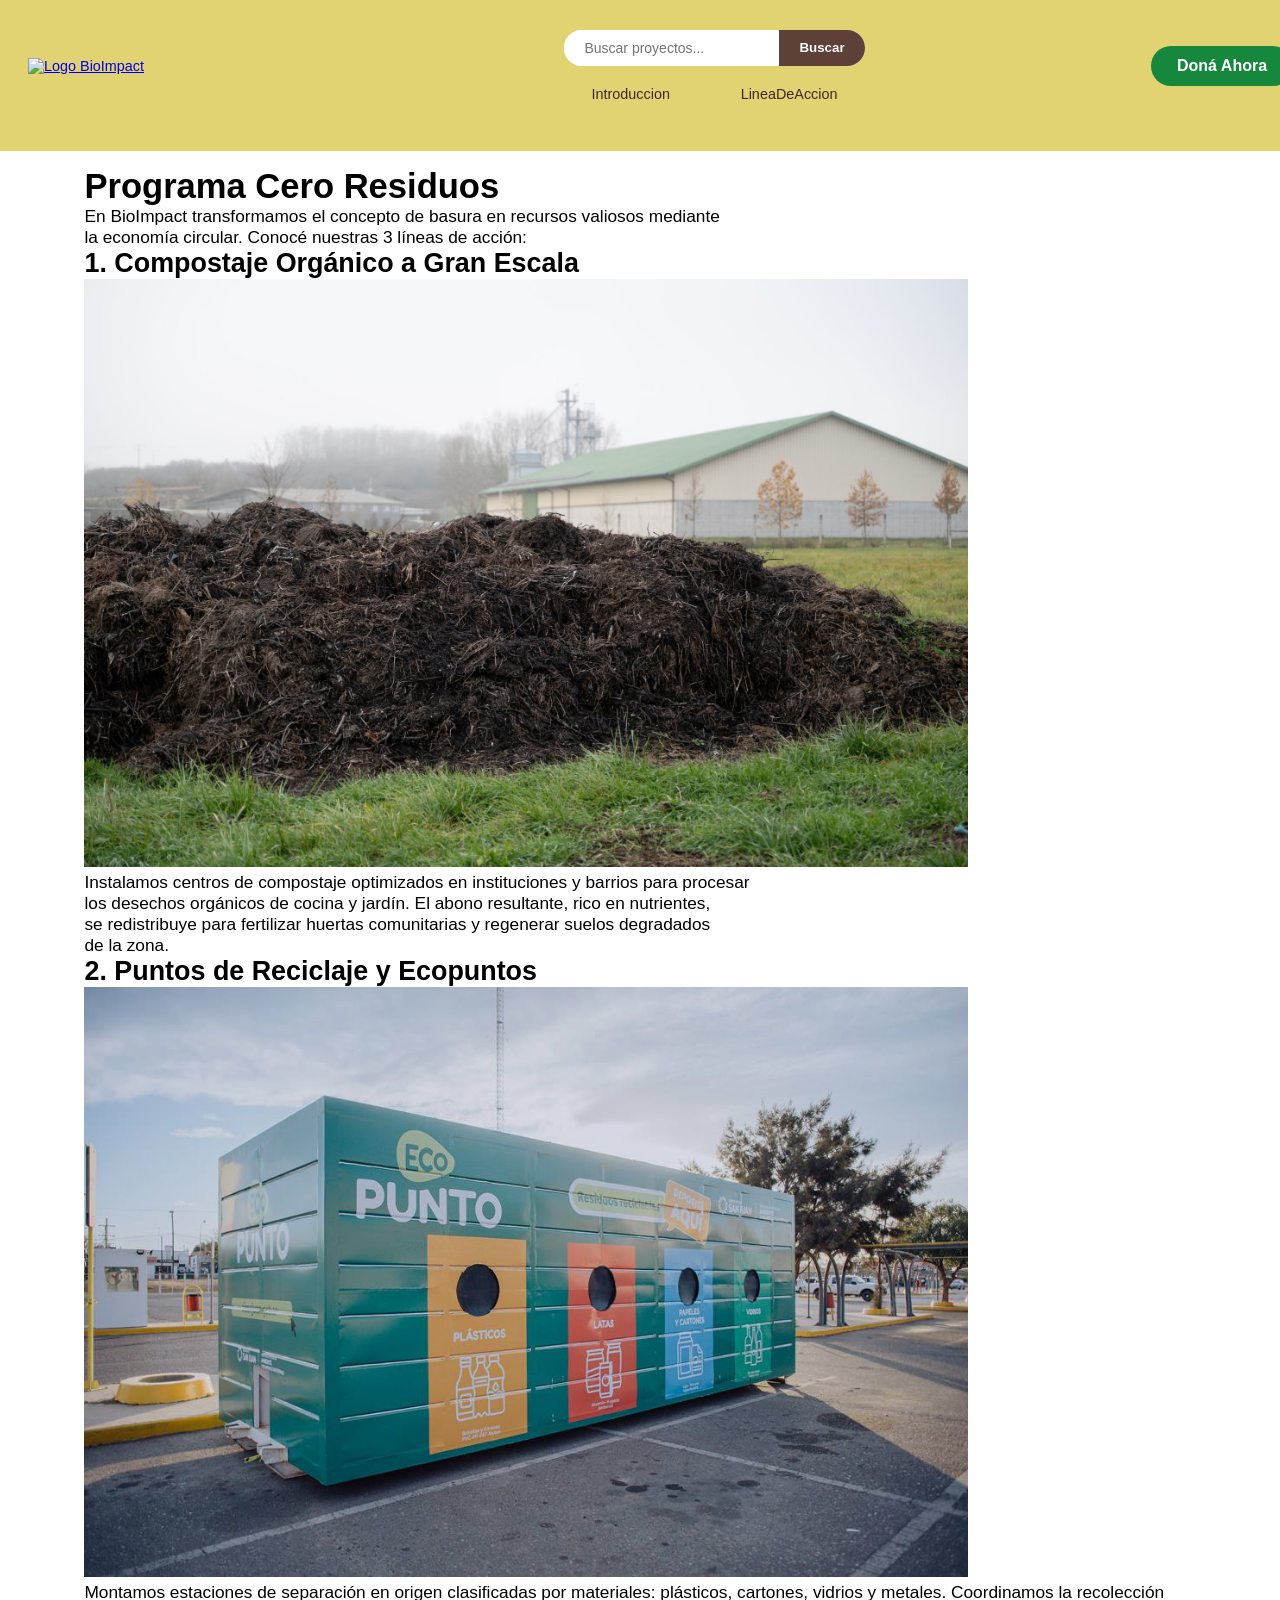
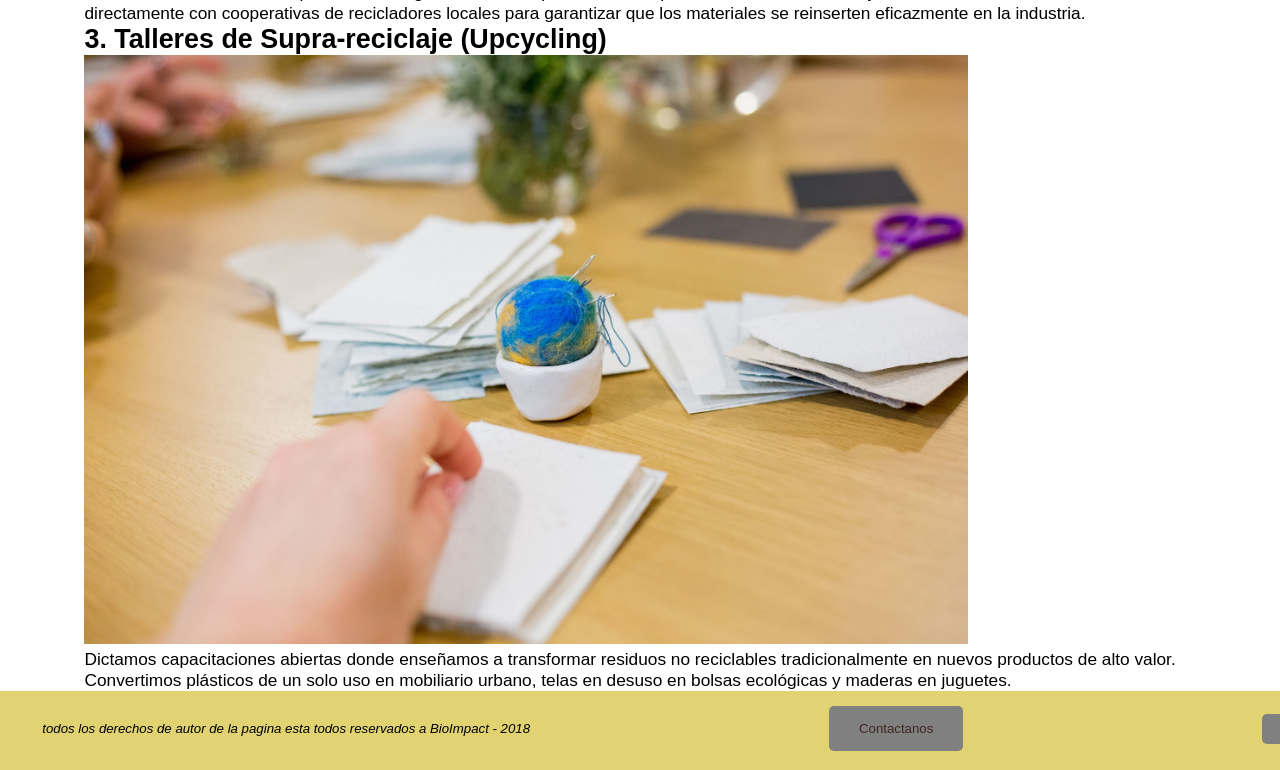
==== src/views/ceroReciduos.html @ 606893b8 "update voluntario.html and rename css files" ====
<!DOCTYPE html>
<html lang='es'>
<head>
    <meta charset='utf-8'>
    <meta name='viewport' content='width=device-width, initial-scale=1'>
    <title>BioImpact</title>
    <link rel='stylesheet' href='../../public/css/styles.css'>
    <script src="https://kit.fontawesome.com/adc9d4d85c.js" crossorigin="anonymous"></script>
</head>
<body>
    <header class="FilaDeItemsCentrados rectanguloHorizontal">

        <div class="container-logo">
           <a href="../views/index.html">
                <img class="logo" src="../../public/images/Logo.png" alt="Logo BioImpact">
            </a> 
        </div>
        
        
        <nav class="ColumnaReversaDeItemsCentrados" >
            <ul class="flex-ul">
                <li><a href="#introduccion" class="a-class" target="_self">Introduccion</a></li>
                <li><a href="#lineaDeAccion" class="a-class" target="_self">LineaDeAccion</a></li>
                
                
            </ul>
            <form class="search-container">
                <input type="text" placeholder="Buscar proyectos..." class="search-input">
                <button type="submit" class="search-btn">
                    Buscar
                </button>
            </form>
        </nav>

        <div class="header-right">
            <a href="" class="donation-button">Doná Ahora</a>
            <a href=""><i class="fa-solid fa-user fa-xl"></i></a>
        </div>
        

    </header>
    <main>
        
        <section id="introduccion">
            <h1>Programa Cero Residuos</h1>
            <p>En BioImpact transformamos el concepto 
                de basura en recursos valiosos mediante <br>
                la economía circular. Conocé nuestras 3 líneas de acción:</p>
        </section>

        <!-- Tres formas de implementación usando tablas limpias -->
        <section id="lineaDeAccion">
            
            <article class="tarjeta-escuela">
                 <h2>1. Compostaje Orgánico a Gran Escala</h2>
                 
                     
                <figure>
                    <img class="figureimg" src="../../public/images/Compostaje.jpg" alt="Compostera comunitaria grande">
                </figure>
                         
                <p>Instalamos centros de compostaje optimizados 
                    en instituciones y barrios para procesar <br>
                    los desechos orgánicos de cocina y jardín. 
                    El abono resultante, rico en nutrientes, <br>
                    se redistribuye para fertilizar huertas 
                    comunitarias y regenerar suelos degradados <br>
                    de la zona.</p>
                         
                     
                 
            </article>
            
                

              
            <article class="tarjeta-escuela">
                <h2>2. Puntos de Reciclaje y Ecopuntos</h2>
                
                    
                <figure>
                    <img class="figureimg" src="../../public/images/Ecopuntos.jpg" alt="Estación de reciclaje clasificada">
                </figure>
            
                <p>Montamos estaciones de separación en origen 
                    clasificadas por materiales: plásticos, 
                    cartones, vidrios y metales. Coordinamos 
                    la recolección directamente con 
                    cooperativas de recicladores locales para 
                    garantizar que los materiales se reinserten 
                    eficazmente en la industria.</p>
                        
                    
                
            </article>

            
            <article class="tarjeta-escuela">
                <h2>3. Talleres de Supra-reciclaje (Upcycling)</h2>
                
                    
                <figure>
                    <img class="figureimg" src="../../public/images/Upcycling.jpg" alt="Objetos creados a partir de materiales reciclados">
                </figure>
            
                <p>Dictamos capacitaciones abiertas donde enseñamos 
                    a transformar residuos no reciclables 
                    tradicionalmente en nuevos productos de alto 
                    valor. Convertimos plásticos de un solo uso en 
                    mobiliario urbano, telas en desuso en bolsas 
                    ecológicas y maderas en juguetes.</p>
                        
                    
                
            </article>
        </section>
    </main>

    <footer class="rectanguloHorizontal FilaDeItemsCentrados">
       
       <p><i> todos los derechos de autor de la
        pagina esta todos reservados a BioImpact - 2018 </i> </p>
       <div class="box-grey">
           <a href="./contacto.html" class="a-class">Contactanos</a>
       </div>
       <div class="box-grey">
           <a href=""><i class="fa-brands fa-instagram fa-lg" style="color: white;"></i></a>
           <a href=""><i class="fa-brands fa-youtube fa-lg" style="color: white;"></i></a>
           <a href=""><i class="fa-brands fa-x-twitter fa-lg" style="color: white;"></i></a>
           <a href=""><i class="fa-brands fa-facebook fa-lg" style="color: white;"></i></a>
       </div> 

        
      
   </footer>
</body>

</body>
</html>
---- public/css/styles.css ----
:root{
    --colorPrimario: #15883e;
    --colorSecundario: #5d4037;
    --colorTerciario: #E2D372;

    --colorHoverPrimario:#1f5321;
    --colorHoverSecundario: #3e2723;
}

*{
    font-family: 'Monsterrat', sans-serif;
    margin: 0;
    padding: 0;
}

html{font-size: 3vw;}
body{font-size: 0.15rem;}
header{
    position: relative;
    bottom: 0.41rem; right: 0.37rem;
    font-size: 2.5em;
}

main{font-size: 3em;
    margin: 0rem 2.2rem 0rem 2.2rem; 
}

footer{font-size: 2.3em;}

.cartaGrande{
    display: flex;
    flex-direction: column;
    align-items: center;
    width: 16rem;
    box-sizing: border-box;
    padding: 2.8rem ;
    margin: 2rem;
    
    border-radius: 0.4rem;
    background-color: var(--colorTerciario);
}

.centrar{ position: relative;left: 4rem;}

.container-logo{width: 250px;}


img.figureimg{width: 23rem;height: auto;}

.rectanguloHorizontal{
    width: 100vw; padding: 0.4rem 1.1rem 0.5rem 1.1rem;
    background-color: var(--colorTerciario); 
}

.FilaDeItemsCentrados{
    display: flex;
    justify-content: space-between; 
    align-items: center; 
    flex-direction: row;
}

main >form.centrar.cartaGrande>input, 
main>form.centrar.cartaGrande>label,
main>form.centrar.cartaGrande>select{
        max-height: 75%;
        width: 8rem;
        height: 1rem;
        margin: 0.1rem;
        padding: 0.1rem 0.1rem 0.1rem 0.1rem;
        border-radius: 0.35rem;
        font-size: 0.57rem;
        color: #000;
}

header>div.container-logo>a>img {
    width: 12em;
    margin-right: 0.3em; 
}

.ColumnaReversaDeItemsCentrados{
    display: flex;
    flex-direction: column-reverse;
    padding: 30px;
    align-items: center
}

.header-right {
    display: flex;
    align-items: center;
    gap: 15px;
}

.flex-ul {
    display: flex;
    list-style: none; 
    margin: 0;
    padding: 0;
    gap: 40px
}

li {
    margin: 0rem 0.4rem 0rem 0.4rem; 

}

.a-class {
    text-decoration: none;
    color: var(--colorHoverSecundario); 
    white-space: nowrap; 
}


.search-container {
    display: flex;
    max-width: 400px; 
    border-radius: 25px; 
    overflow: hidden; 
    background-color: white;
    margin-bottom: 20px;
}

.search-input {
    border: none;
    padding: 10px 20px;
    flex-grow: 1; 
    outline: none; 
    font-size: 14px;
}

.search-btn {
    background-color: var(--colorSecundario); 
    color: white;
    border: none;
    padding: 10px 20px;
    cursor: pointer;
    transition: background 0.3s ease;
    font-weight: bold;
}

.search-btn:hover {
    background-color: var(--colorHoverSecundario); 
}

.donation-button{
    
    display: inline-block;
    font-size: 16px;
    border-radius: 500px;
    border: 1px solid transparent;
    min-width: 100px;
    text-align: center;
    padding: 16px 14px 18px;
    color: #fff;
    background-color: var(--colorPrimario);
    text-decoration: none;   
    transition: background 0.3s ease;    
    font-weight: bold;     
    padding: 10px 20px;  
    white-space: nowrap; 
}

.donation-button:hover {
    background-color: var(--colorHoverPrimario);
}

header>div.header-right>a>i{
    color: var(--colorPrimario);
    transition: color 0.3s ease;
}

header>div.header-right>a>i:hover {
    color: var(--colorHoverPrimario);
}

.box-grey{
    border-radius: 5px;
    padding: 15px 30px;
    background-color: grey;
}

h1{
    font-size: 0.9rem;
}
h2, h3, h4{
    font-size: 0.7rem;
}
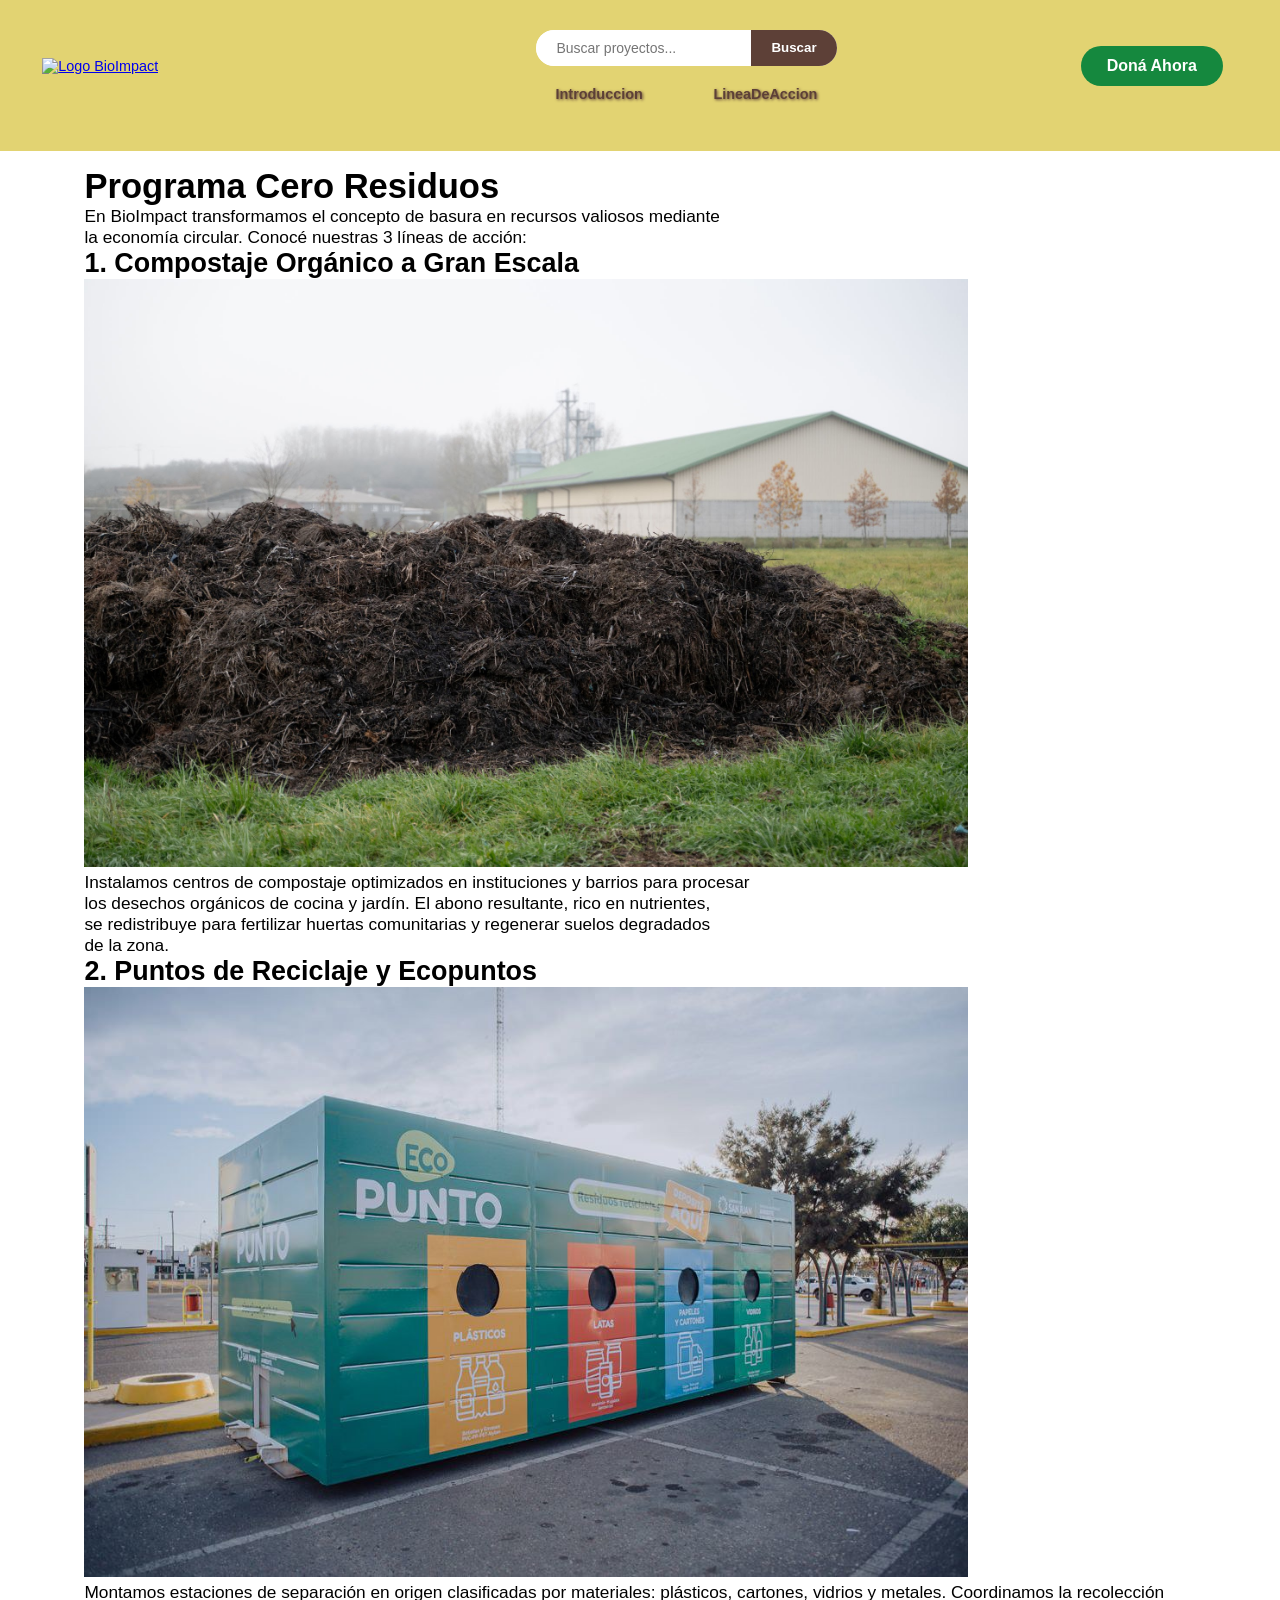
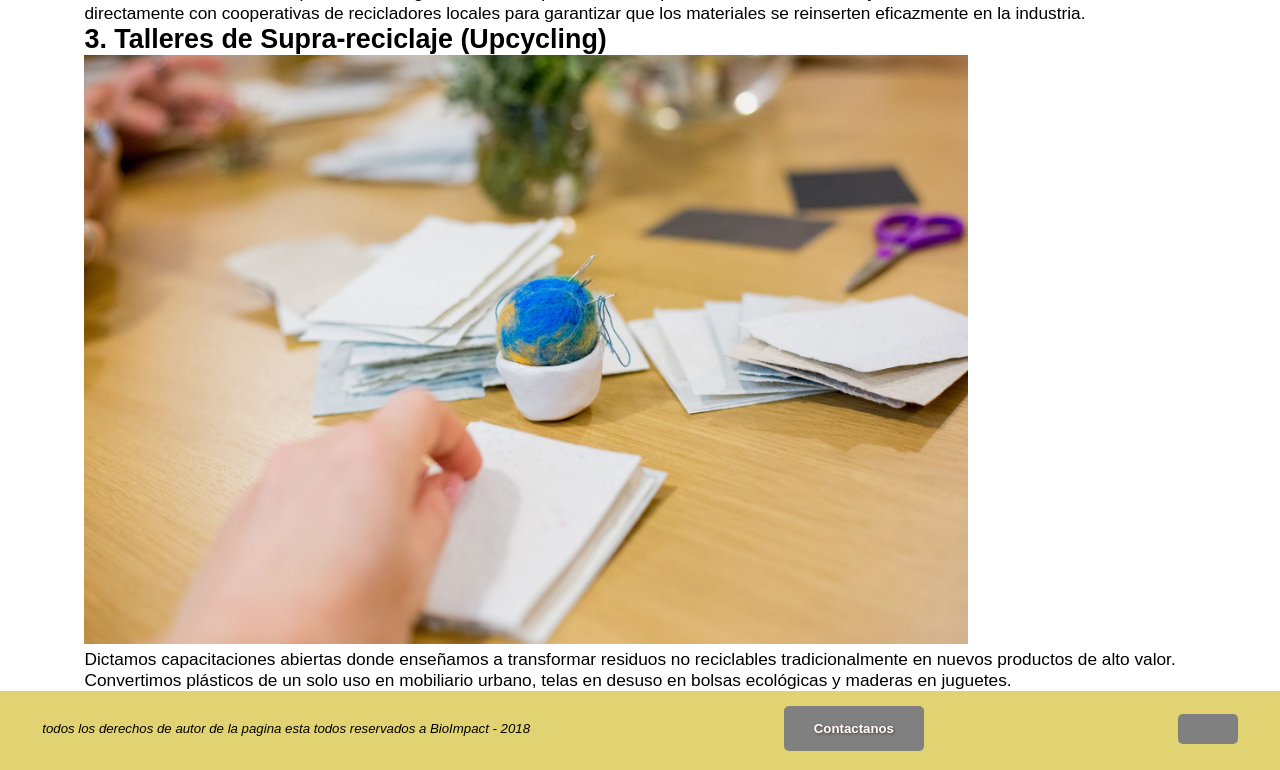
==== commit f5de67b3: "Add styles forms" ====
--- a/src/views/ceroReciduos.html
+++ b/src/views/ceroReciduos.html
@@ -33,8 +33,8 @@
         </nav>
 
         <div class="header-right">
-            <a href="" class="donation-button">Doná Ahora</a>
-            <a href=""><i class="fa-solid fa-user fa-xl"></i></a>
+            <a href="./donaciones.html" class="donation-button">Doná Ahora</a>
+            <a href="./login.html"><i class="fa-solid fa-user fa-xl"></i></a>
         </div>
         
 
--- a/public/css/styles.css
+++ b/public/css/styles.css
@@ -17,7 +17,7 @@
 body{font-size: 0.15rem;}
 header{
     position: relative;
-    bottom: 0.41rem; right: 0.37rem;
+    bottom: 0.41rem; 
     font-size: 2.5em;
 }
 
@@ -27,28 +27,37 @@
 
 footer{font-size: 2.3em;}
 
-.cartaGrande{
-    display: flex;
-    flex-direction: column;
-    align-items: center;
-    width: 16rem;
+footer .a-class{
+    color: #fff;
+}
+
+.a-class {
+    text-decoration: none;
+    color: var(--colorSecundario); 
+    font-weight: bold;
+    text-shadow: 1px 1px 3px var(--colorSecundario);
+    display: inline-block;
+    transition: transform 0.3s ease;
+}
+
+.a-class:hover{
+    transform: scale(1.1);
+    font-weight: bold;
+}
+
+footer a{
+    color: #fff;
+}
+
+.container-logo{width: 250px;}
+
+
+img.figureimg{width: 23rem;height: auto;}
+
+.rectanguloHorizontal{
+    width: 100%;
     box-sizing: border-box;
-    padding: 2.8rem ;
-    margin: 2rem;
-    
-    border-radius: 0.4rem;
-    background-color: var(--colorTerciario);
-}
-
-.centrar{ position: relative;left: 4rem;}
-
-.container-logo{width: 250px;}
-
-
-img.figureimg{width: 23rem;height: auto;}
-
-.rectanguloHorizontal{
-    width: 100vw; padding: 0.4rem 1.1rem 0.5rem 1.1rem;
+    padding: 0.4rem 1.1rem 0.5rem 1.1rem;
     background-color: var(--colorTerciario); 
 }
 
@@ -57,19 +66,6 @@
     justify-content: space-between; 
     align-items: center; 
     flex-direction: row;
-}
-
-main >form.centrar.cartaGrande>input, 
-main>form.centrar.cartaGrande>label,
-main>form.centrar.cartaGrande>select{
-        max-height: 75%;
-        width: 8rem;
-        height: 1rem;
-        margin: 0.1rem;
-        padding: 0.1rem 0.1rem 0.1rem 0.1rem;
-        border-radius: 0.35rem;
-        font-size: 0.57rem;
-        color: #000;
 }
 
 header>div.container-logo>a>img {
@@ -100,13 +96,6 @@
 
 li {
     margin: 0rem 0.4rem 0rem 0.4rem; 
-
-}
-
-.a-class {
-    text-decoration: none;
-    color: var(--colorHoverSecundario); 
-    white-space: nowrap; 
 }
 
 
@@ -183,4 +172,76 @@
 }
 h2, h3, h4{
     font-size: 0.7rem;
-}+}
+
+.contenedor-section{
+    max-width: 1200px;
+    width: 90%;
+    margin: 0 auto;
+    padding: 2rem;
+}
+
+.articulo{
+    background: --var(--colorTerciario);
+    padding: 2rem;
+    border-radius: 12px;
+    margin-bottom: 2rem;
+    box-shadow: 0 2px 8px rgba(0,0,0,.1);
+}
+
+.form{
+    width: 500px;
+    margin: 15px auto;
+    padding: 30px;
+    border: 1px solid #999;
+    border-radius: 15px;
+
+    display: flex;
+    flex-direction: column;
+    gap: 15px;
+    background-color: var(--colorTerciario);
+
+}
+
+.fila{
+    display: flex;
+    gap: 15px;
+}
+
+.campo{
+    flex: 1;
+    display: flex;
+    flex-direction: column;
+}
+
+.campo-completo{
+    display: flex;
+    flex-direction: column;
+}
+
+.montos{
+    display: flex;
+    justify-content: space-between;
+}
+
+input,
+select{
+    padding: 8px;
+    width: 100%;
+    box-sizing: border-box;
+    border-radius: 50px;
+    border: 1px solid transparent;
+}
+
+input[type="submit"]{
+    width: 150px;
+    margin: 20px auto 0;
+}
+
+.h1-forms{
+    text-align: center;
+    margin-bottom: 20px;
+    border-radius: 50px;
+    background-color: var(--colorPrimario);
+    color: #fff;
+}
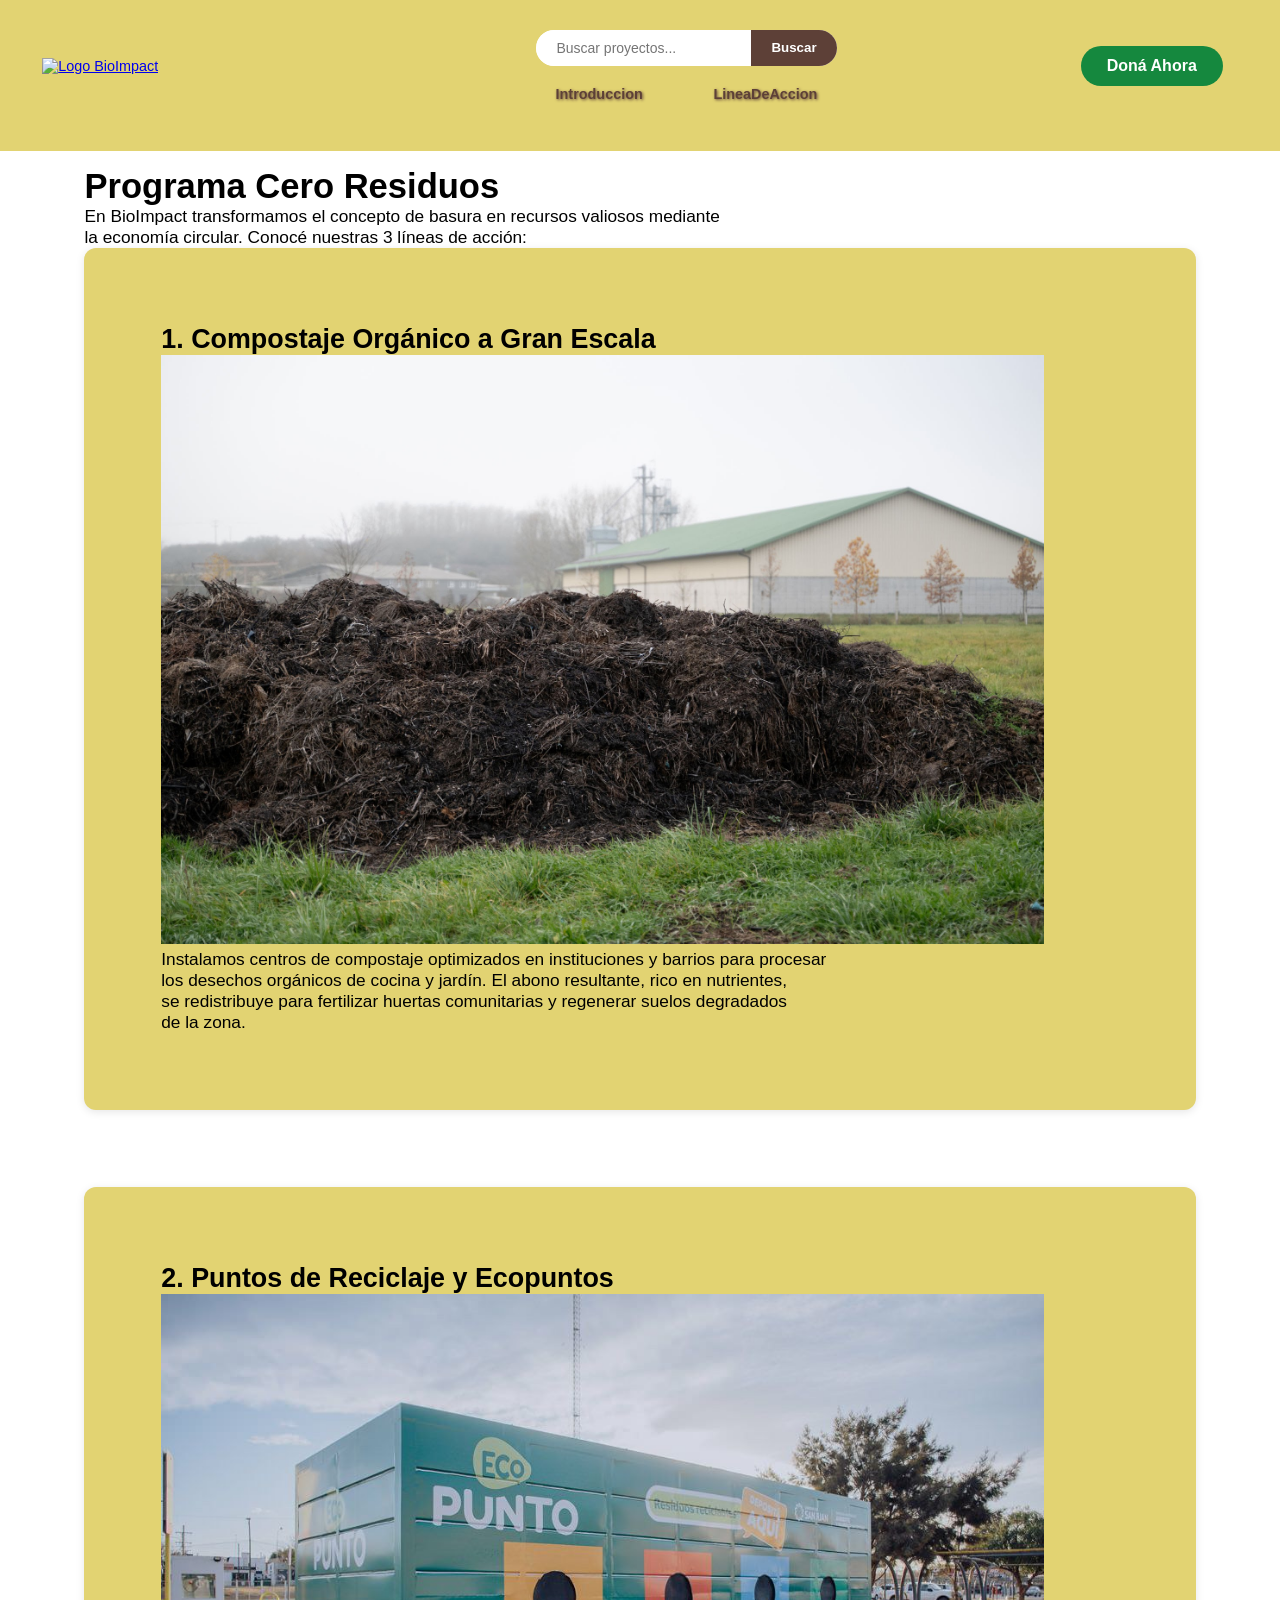
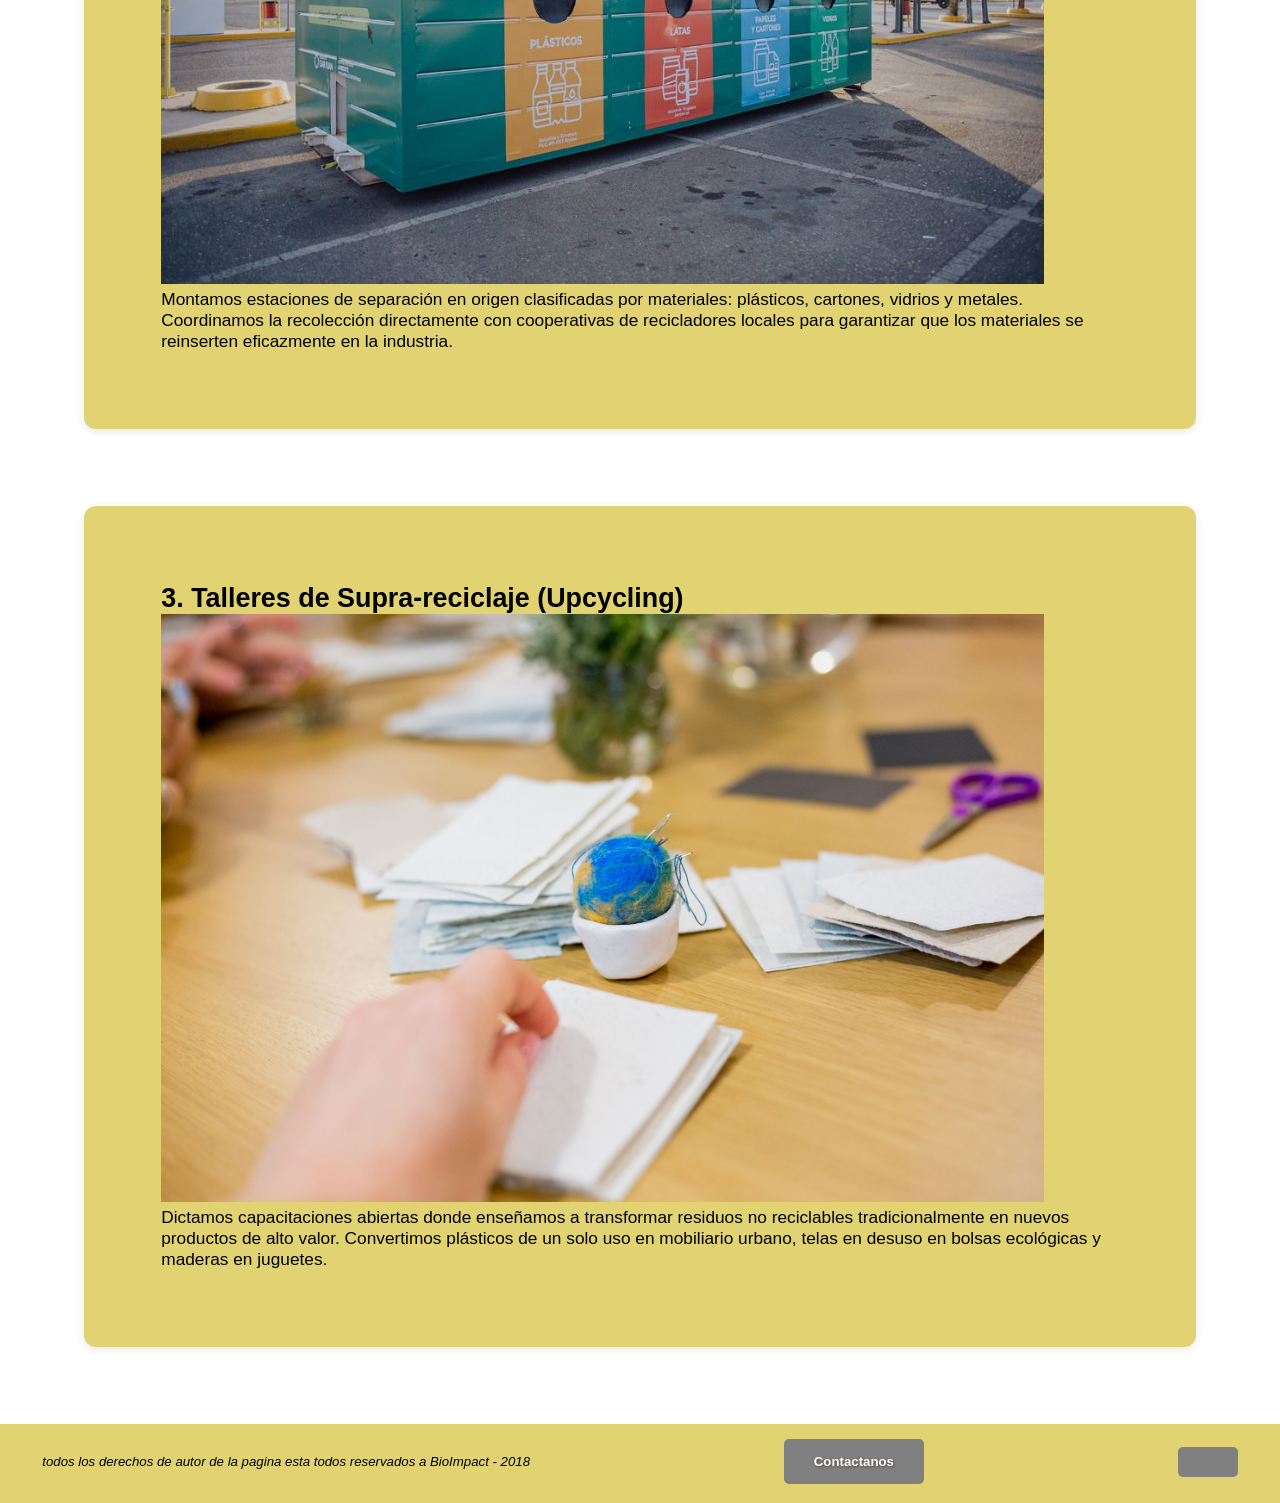
==== commit 4c405e4c: "feat (ecoEscuelas.html, ceroReciduos.html, plantAr.html, guardianesDelAgua.html, nosotros.html, cont" ====
--- a/src/views/ceroReciduos.html
+++ b/src/views/ceroReciduos.html
@@ -41,7 +41,7 @@
     </header>
     <main>
         
-        <section id="introduccion">
+        <section id="introduccion" >
             <h1>Programa Cero Residuos</h1>
             <p>En BioImpact transformamos el concepto 
                 de basura en recursos valiosos mediante <br>
@@ -51,7 +51,7 @@
         <!-- Tres formas de implementación usando tablas limpias -->
         <section id="lineaDeAccion">
             
-            <article class="tarjeta-escuela">
+            <article class="articulo">
                  <h2>1. Compostaje Orgánico a Gran Escala</h2>
                  
                      
@@ -74,7 +74,7 @@
                 
 
               
-            <article class="tarjeta-escuela">
+            <article class="articulo">
                 <h2>2. Puntos de Reciclaje y Ecopuntos</h2>
                 
                     
@@ -95,7 +95,7 @@
             </article>
 
             
-            <article class="tarjeta-escuela">
+            <article class="articulo">
                 <h2>3. Talleres de Supra-reciclaje (Upcycling)</h2>
                 
                     
--- a/public/css/styles.css
+++ b/public/css/styles.css
@@ -182,7 +182,7 @@
 }
 
 .articulo{
-    background: --var(--colorTerciario);
+    background: var(--colorTerciario);
     padding: 2rem;
     border-radius: 12px;
     margin-bottom: 2rem;
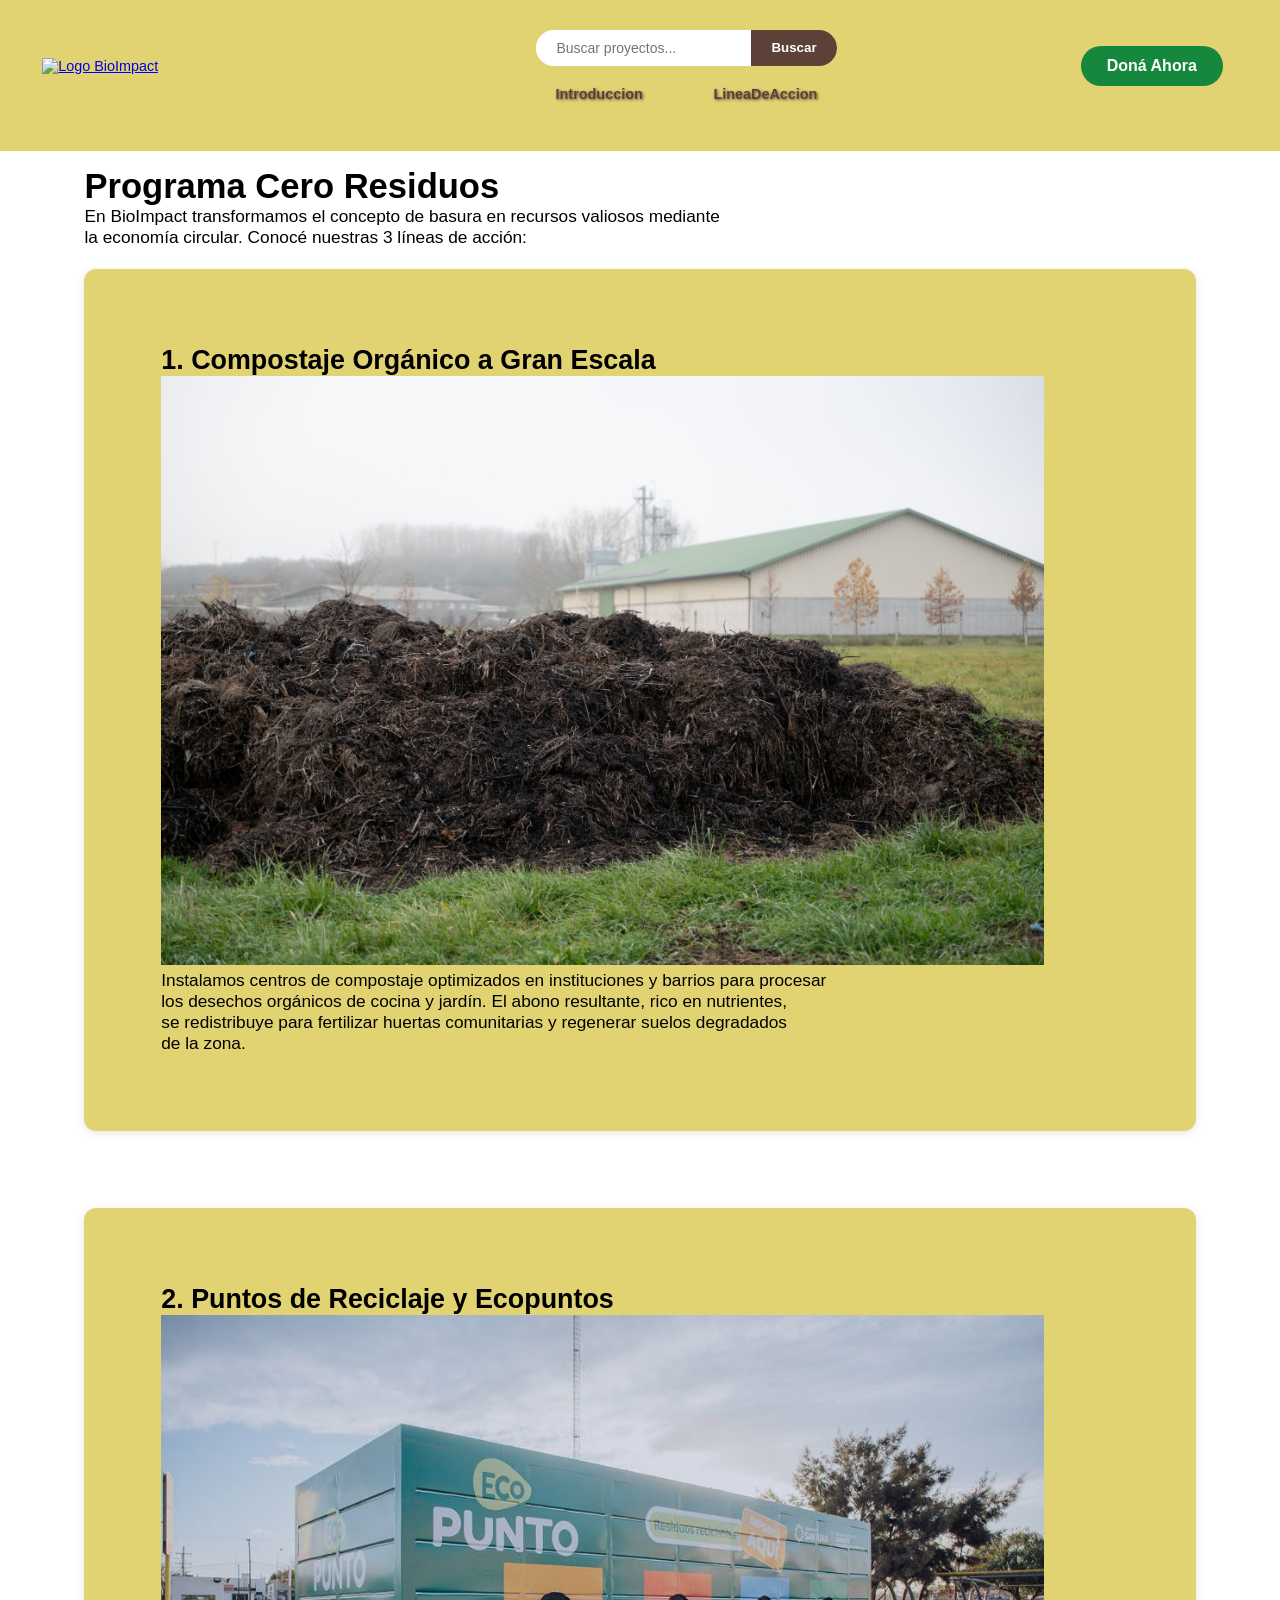
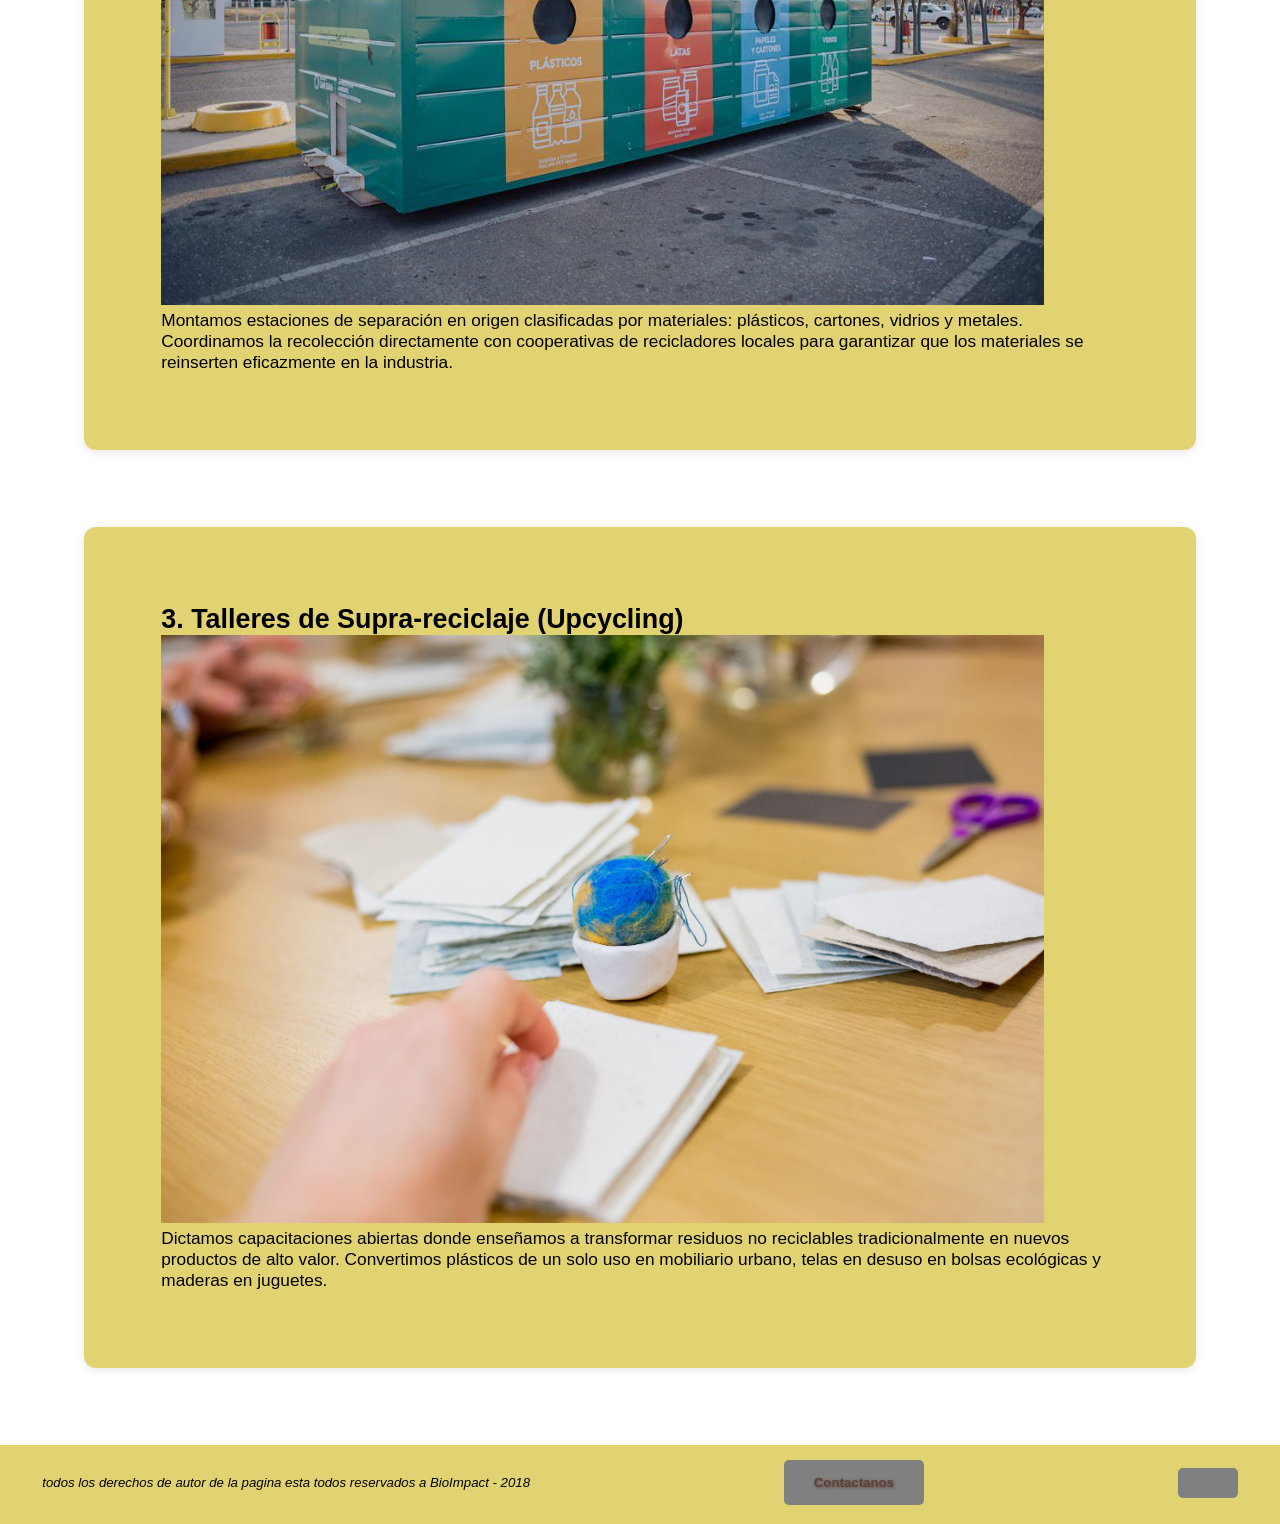
==== commit ae6f2910: "feat (index.html) hamburger menu and desing  responsive tablet and mobile" ====
--- a/src/views/ceroReciduos.html
+++ b/src/views/ceroReciduos.html
@@ -47,6 +47,7 @@
                 de basura en recursos valiosos mediante <br>
                 la economía circular. Conocé nuestras 3 líneas de acción:</p>
         </section>
+        <br>
 
         <!-- Tres formas de implementación usando tablas limpias -->
         <section id="lineaDeAccion">
--- a/public/css/styles.css
+++ b/public/css/styles.css
@@ -27,7 +27,7 @@
 
 footer{font-size: 2.3em;}
 
-footer .a-class{
+footer a, footer .textoSombreado{
     color: #fff;
 }
 
@@ -39,15 +39,77 @@
     display: inline-block;
     transition: transform 0.3s ease;
 }
-
 .a-class:hover{
     transform: scale(1.1);
     font-weight: bold;
 }
 
-footer a{
-    color: #fff;
-}
+/*agregar a un elemento a de un div con box-grey*/
+.textoSombreado{
+    text-decoration: none;
+    color: var(--colorSecundario); 
+    font-weight: bold;
+    text-shadow: 1px 1px 3px var(--colorSecundario);
+}
+
+.transicionDeEscala:hover{
+    transition: transform 0.3s ease;
+    transform: scale(1.1);
+}
+   
+.transicionDeColor{
+    color: var(--colorPrimario);
+    transition: color 0.3s ease;
+}
+
+a.donation-button.transicionDeColor:hover{
+    background-color: var(--colorHoverPrimario);
+    transition: background 0.3s ease;
+}
+
+.contenidoBloqueIncrustado{ display: inline-block;}
+   
+
+
+
+
+
+
+
+
+
+
+
+
+
+
+
+
+
+
+
+
+
+
+
+
+
+
+
+
+
+
+
+
+
+
+
+
+
+
+
+
+
 
 .container-logo{width: 250px;}
 
@@ -142,7 +204,7 @@
     color: #fff;
     background-color: var(--colorPrimario);
     text-decoration: none;   
-    transition: background 0.3s ease;    
+    /*transition: background 0.3s ease;    */
     font-weight: bold;     
     padding: 10px 20px;  
     white-space: nowrap; 
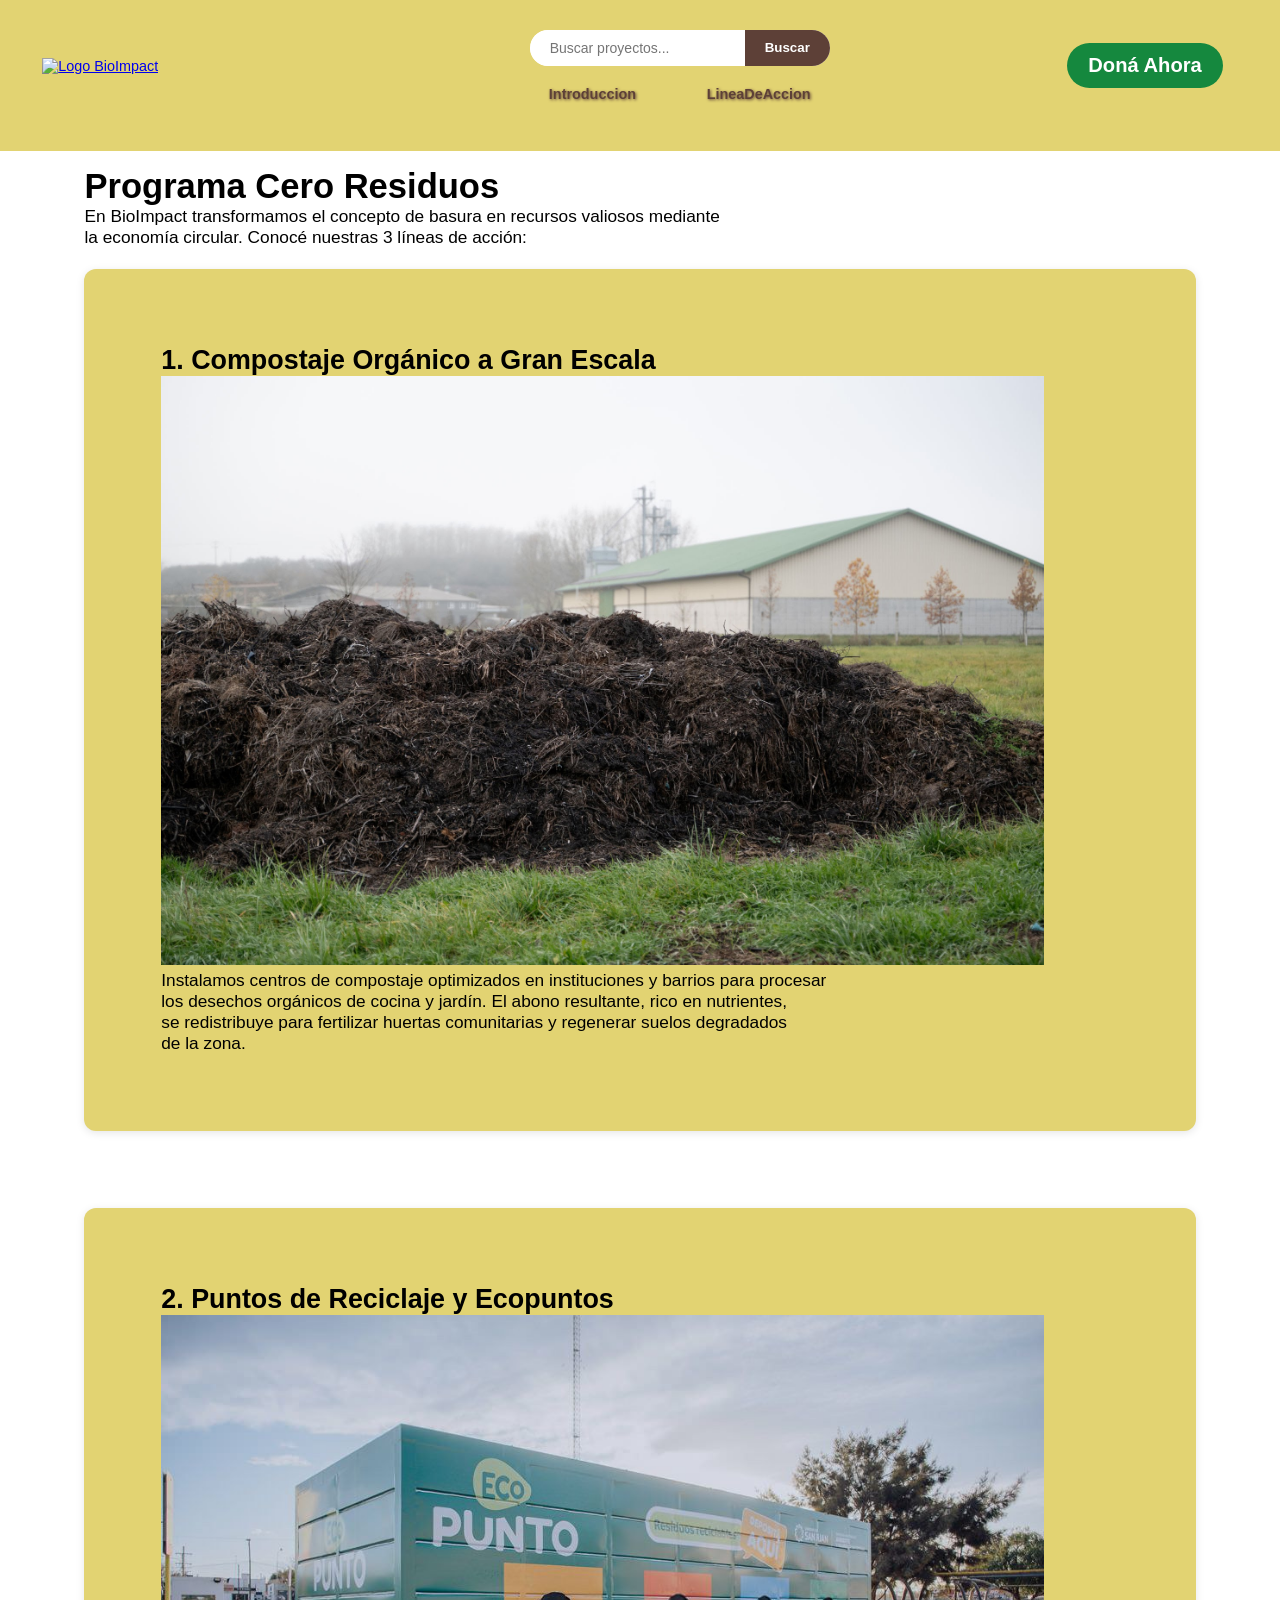
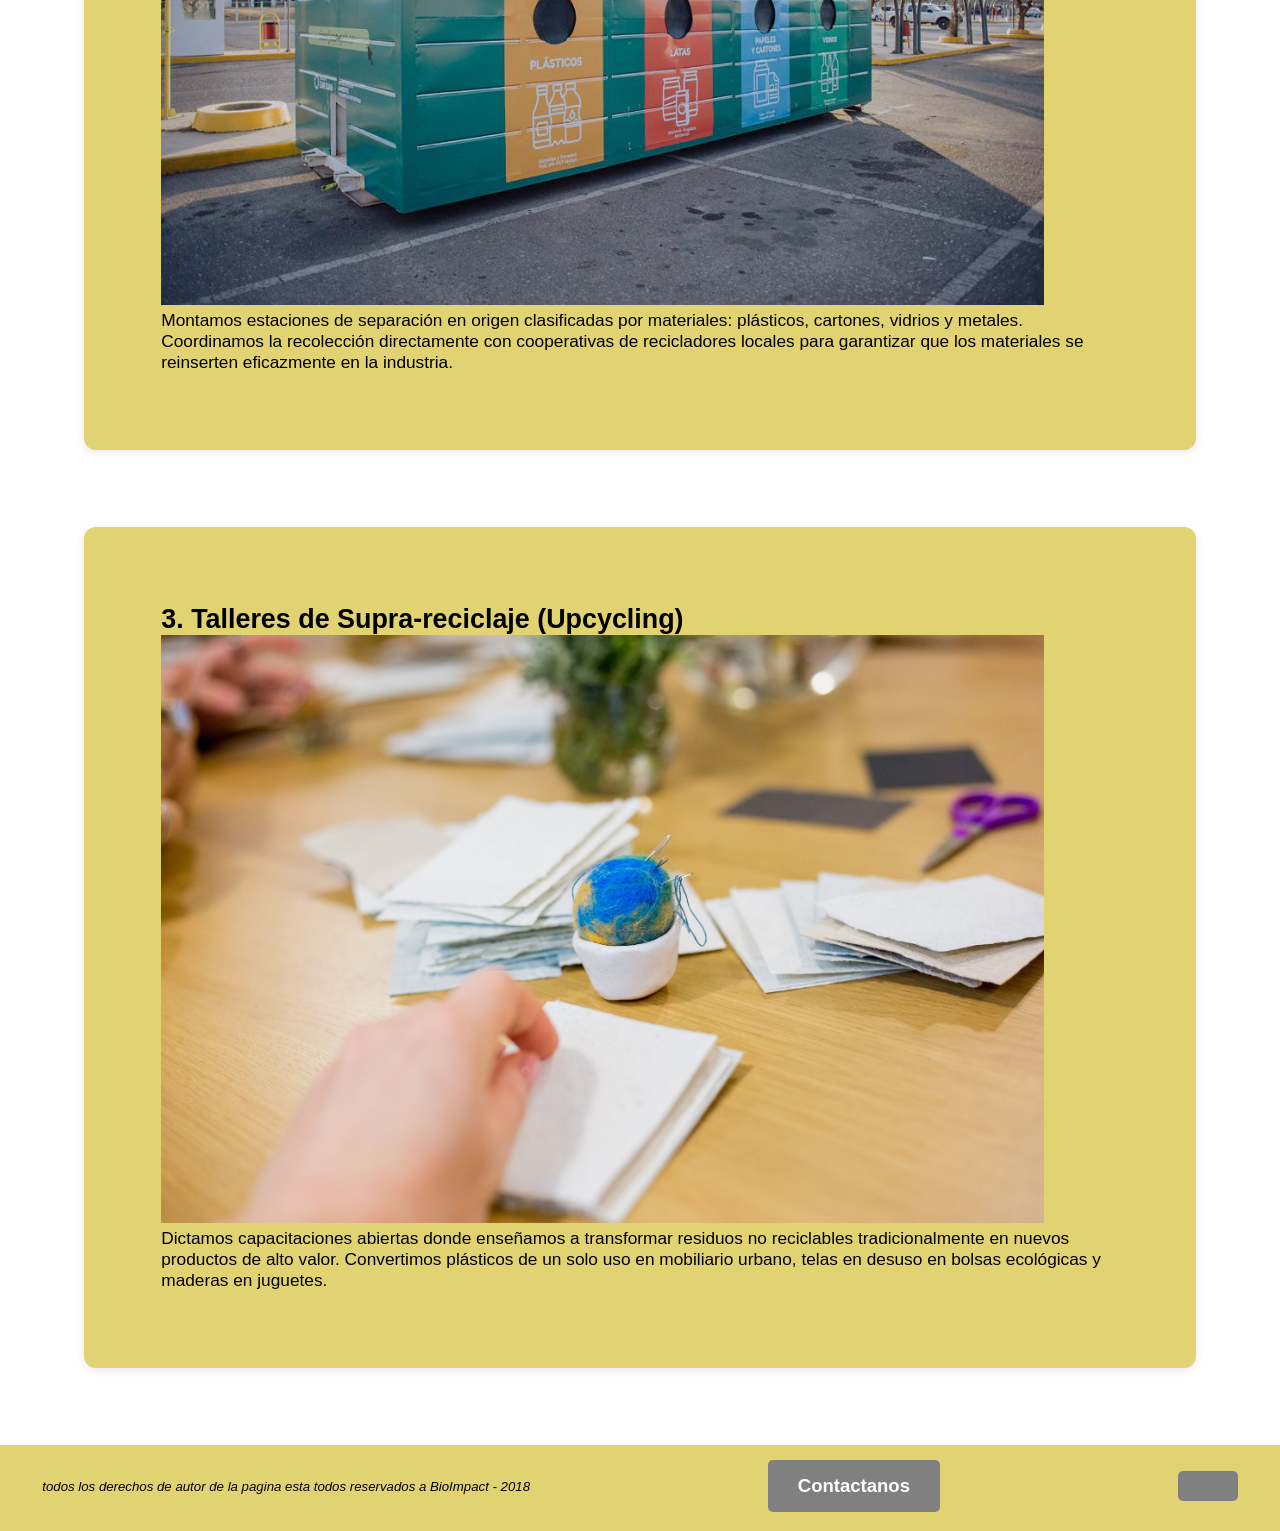
==== commit adb90efd: "feat: agregar las nuevas clases subdivididas a los htmls agregar las nuevas clases subdivididas a lo" ====
--- a/src/views/ceroReciduos.html
+++ b/src/views/ceroReciduos.html
@@ -19,8 +19,8 @@
         
         <nav class="ColumnaReversaDeItemsCentrados" >
             <ul class="flex-ul">
-                <li><a href="#introduccion" class="a-class" target="_self">Introduccion</a></li>
-                <li><a href="#lineaDeAccion" class="a-class" target="_self">LineaDeAccion</a></li>
+                <li><a href="#introduccion" class="textoSombreado contenidoBloque transicionDeEscala" target="_self">Introduccion</a></li>
+                <li><a href="#lineaDeAccion" class="textoSombreado contenidoBloque transicionDeEscala" target="_self">LineaDeAccion</a></li>
                 
                 
             </ul>
@@ -33,7 +33,7 @@
         </nav>
 
         <div class="header-right">
-            <a href="./donaciones.html" class="donation-button">Doná Ahora</a>
+            <a href="./donaciones.html" class="cajaSuave textoNormal transicionOscuraDeColorTerciario">Doná Ahora</a>
             <a href="./login.html"><i class="fa-solid fa-user fa-xl"></i></a>
         </div>
         
@@ -122,13 +122,13 @@
        <p><i> todos los derechos de autor de la
         pagina esta todos reservados a BioImpact - 2018 </i> </p>
        <div class="box-grey">
-           <a href="./contacto.html" class="a-class">Contactanos</a>
+           <a href="./contacto.html" class="textoNormal transicionDeEscala contenidoBloque">Contactanos</a>
        </div>
        <div class="box-grey">
-           <a href=""><i class="fa-brands fa-instagram fa-lg" style="color: white;"></i></a>
-           <a href=""><i class="fa-brands fa-youtube fa-lg" style="color: white;"></i></a>
-           <a href=""><i class="fa-brands fa-x-twitter fa-lg" style="color: white;"></i></a>
-           <a href=""><i class="fa-brands fa-facebook fa-lg" style="color: white;"></i></a>
+           <a href=""><i class="fa-brands fa-instagram fa-lg"></i></a>
+           <a href=""><i class="fa-brands fa-youtube fa-lg"></i></a>
+           <a href=""><i class="fa-brands fa-x-twitter fa-lg"></i></a>
+           <a href=""><i class="fa-brands fa-facebook fa-lg"></i></a>
        </div> 
 
         
--- a/public/css/styles.css
+++ b/public/css/styles.css
@@ -1,12 +1,12 @@
 :root{
-    --colorPrimario: #15883e;
-    --colorSecundario: #5d4037;
-    --colorTerciario: #E2D372;
-
+    --colorPrimario: #fff;
+    --colorSecundario: #E2D372  ;
+    --colorTerciario: #15883e;
+    --cuartoColor:  #5d4037;
+    
     --colorHoverPrimario:#1f5321;
     --colorHoverSecundario: #3e2723;
 }
-
 *{
     font-family: 'Monsterrat', sans-serif;
     margin: 0;
@@ -27,15 +27,15 @@
 
 footer{font-size: 2.3em;}
 
-footer a, footer .textoSombreado{
-    color: #fff;
+footer a{
+    color: var(--colorPrimario);
 }
 
 .a-class {
     text-decoration: none;
-    color: var(--colorSecundario); 
-    font-weight: bold;
-    text-shadow: 1px 1px 3px var(--colorSecundario);
+    color: var(--cuartoColor); 
+    font-weight: bold;
+    text-shadow: 1px 1px 3px var(--cuartoColor);
     display: inline-block;
     transition: transform 0.3s ease;
 }
@@ -44,83 +44,54 @@
     font-weight: bold;
 }
 
-/*agregar a un elemento a de un div con box-grey*/
+/*subdiviciones de a-class*/
 .textoSombreado{
     text-decoration: none;
-    color: var(--colorSecundario); 
-    font-weight: bold;
-    text-shadow: 1px 1px 3px var(--colorSecundario);
+    color: var(--cuartoColor); 
+    font-weight: bold;
+    text-shadow: 1px 1px 3px var(--cuartoColor);
 }
 
 .transicionDeEscala:hover{
     transition: transform 0.3s ease;
     transform: scale(1.1);
 }
-   
-.transicionDeColor{
-    color: var(--colorPrimario);
-    transition: color 0.3s ease;
-}
-
-a.donation-button.transicionDeColor:hover{
+
+.contenidoBloque{ display: block;}
+/*subdiviciones de a-class*/
+
+/**/
+.transicionOscuraDeColorTerciario:hover{
     background-color: var(--colorHoverPrimario);
     transition: background 0.3s ease;
 }
 
-.contenidoBloqueIncrustado{ display: inline-block;}
-   
-
-
-
-
-
-
-
-
-
-
-
-
-
-
-
-
-
-
-
-
-
-
-
-
-
-
-
-
-
-
-
-
-
-
-
-
-
-
-
-
-
+.textoNormal{
+    font-size: 1.4em;
+    text-align: center;
+    text-decoration: none; 
+    font-weight: bold;    
+    white-space: nowrap;     
+}
+
+.cajaSuave{
+    padding: 10px 20px;  
+    border: 1px solid transparent;
+    border-radius: 500px;
+    background-color: var(--colorTerciario);
+    color: var(--colorPrimario);
+}
 
 .container-logo{width: 250px;}
 
 
-img.figureimg{width: 23rem;height: auto;}
+img.figureimg{width: 23rem;height: auto; max-width: 100%;}
 
 .rectanguloHorizontal{
     width: 100%;
     box-sizing: border-box;
     padding: 0.4rem 1.1rem 0.5rem 1.1rem;
-    background-color: var(--colorTerciario); 
+    background-color: var(--colorSecundario); 
 }
 
 .FilaDeItemsCentrados{
@@ -166,7 +137,7 @@
     max-width: 400px; 
     border-radius: 25px; 
     overflow: hidden; 
-    background-color: white;
+    background-color: var(--colorPrimario);
     margin-bottom: 20px;
 }
 
@@ -179,7 +150,7 @@
 }
 
 .search-btn {
-    background-color: var(--colorSecundario); 
+    background-color: var(--cuartoColor); 
     color: white;
     border: none;
     padding: 10px 20px;
@@ -200,9 +171,9 @@
     border: 1px solid transparent;
     min-width: 100px;
     text-align: center;
-    padding: 16px 14px 18px;
-    color: #fff;
-    background-color: var(--colorPrimario);
+    /*padding: 16px 14px 18px;*/
+    color: var(--colorPrimario);
+    background-color: var(--colorTerciario);
     text-decoration: none;   
     /*transition: background 0.3s ease;    */
     font-weight: bold;     
@@ -215,11 +186,11 @@
 }
 
 header>div.header-right>a>i{
-    color: var(--colorPrimario);
+    color: var(--colorTerciario);
+}
+
+header>div.header-right>a>i:hover {
     transition: color 0.3s ease;
-}
-
-header>div.header-right>a>i:hover {
     color: var(--colorHoverPrimario);
 }
 
@@ -244,7 +215,7 @@
 }
 
 .articulo{
-    background: var(--colorTerciario);
+    background: var(--colorSecundario);
     padding: 2rem;
     border-radius: 12px;
     margin-bottom: 2rem;
@@ -261,7 +232,7 @@
     display: flex;
     flex-direction: column;
     gap: 15px;
-    background-color: var(--colorTerciario);
+    background-color: var(--colorSecundario);
 
 }
 
@@ -295,7 +266,7 @@
     border: 1px solid transparent;
 }
 
-input[type="submit"]{
+main form input[type="submit"].cajaSuave{
     width: 150px;
     margin: 20px auto 0;
 }
@@ -304,6 +275,6 @@
     text-align: center;
     margin-bottom: 20px;
     border-radius: 50px;
-    background-color: var(--colorPrimario);
-    color: #fff;
-}
+    background-color: var(--colorTerciario);
+    color: var(--colorPrimario);
+}
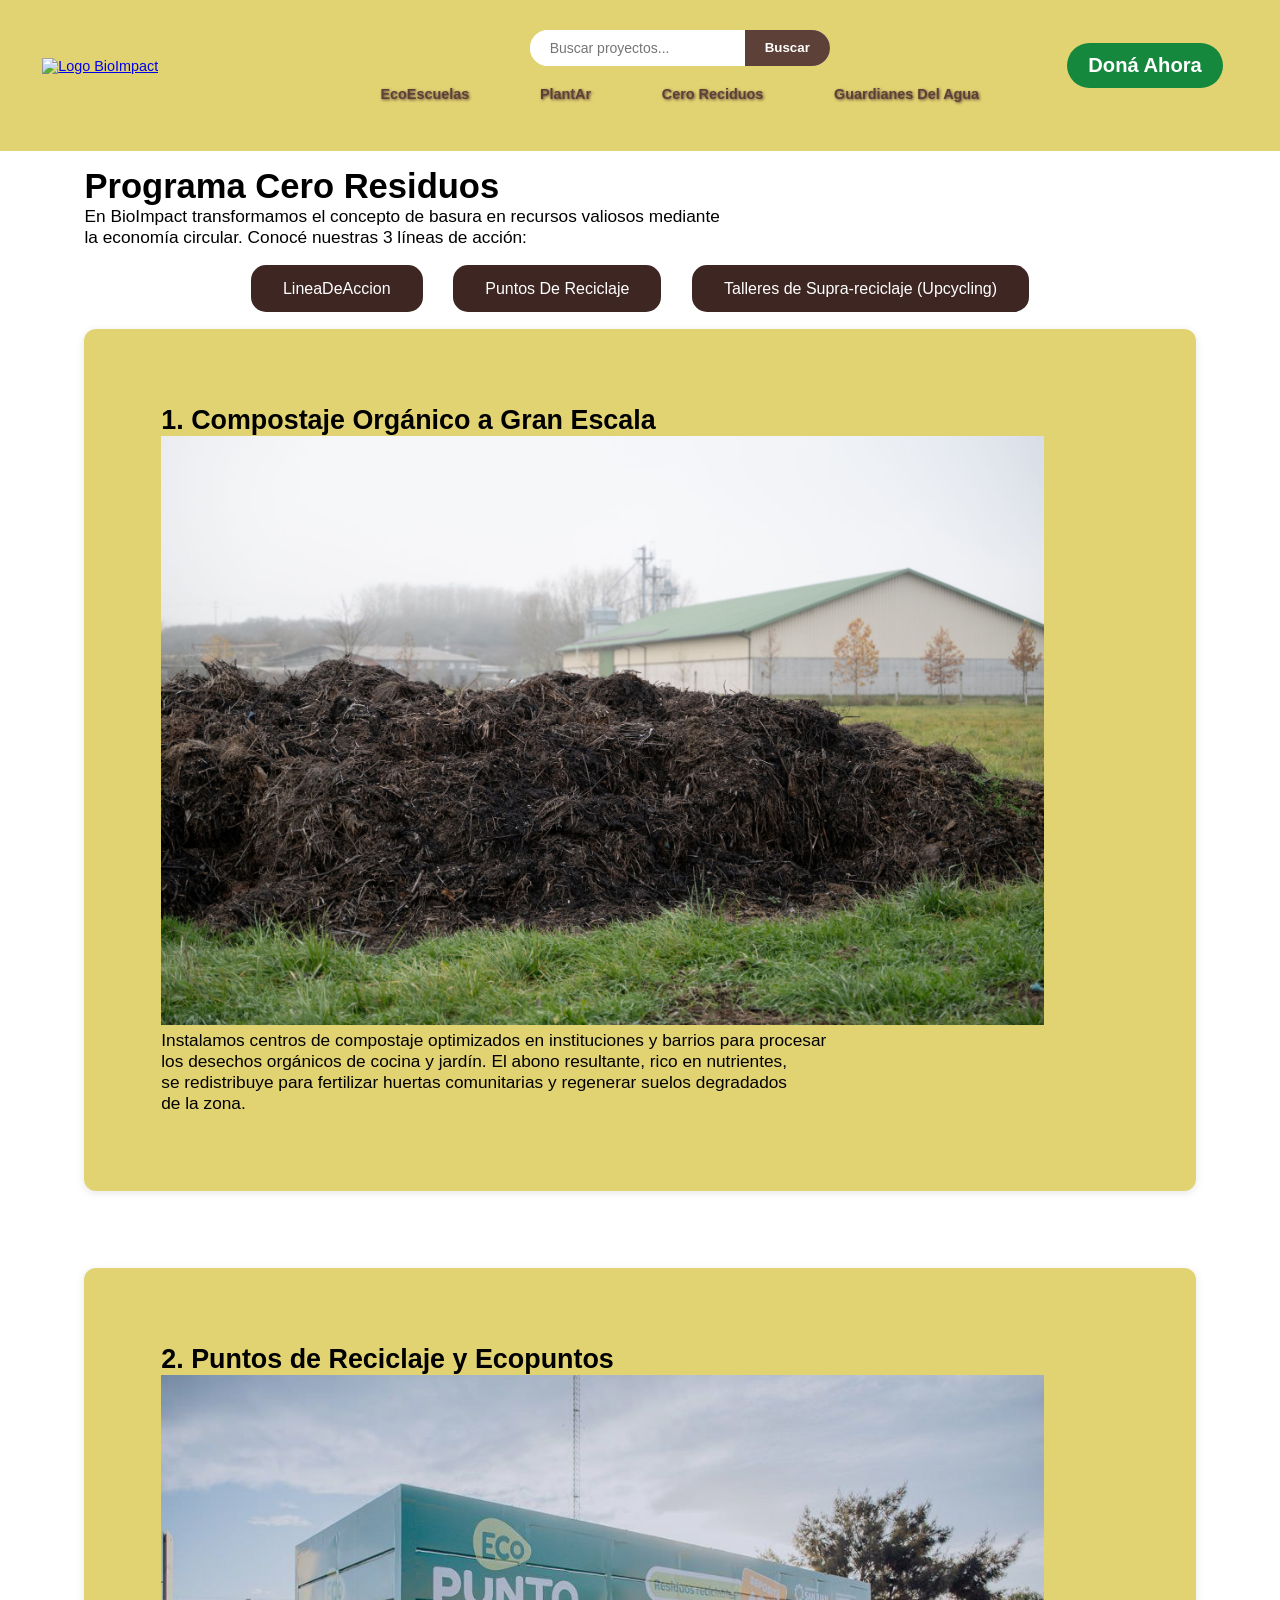
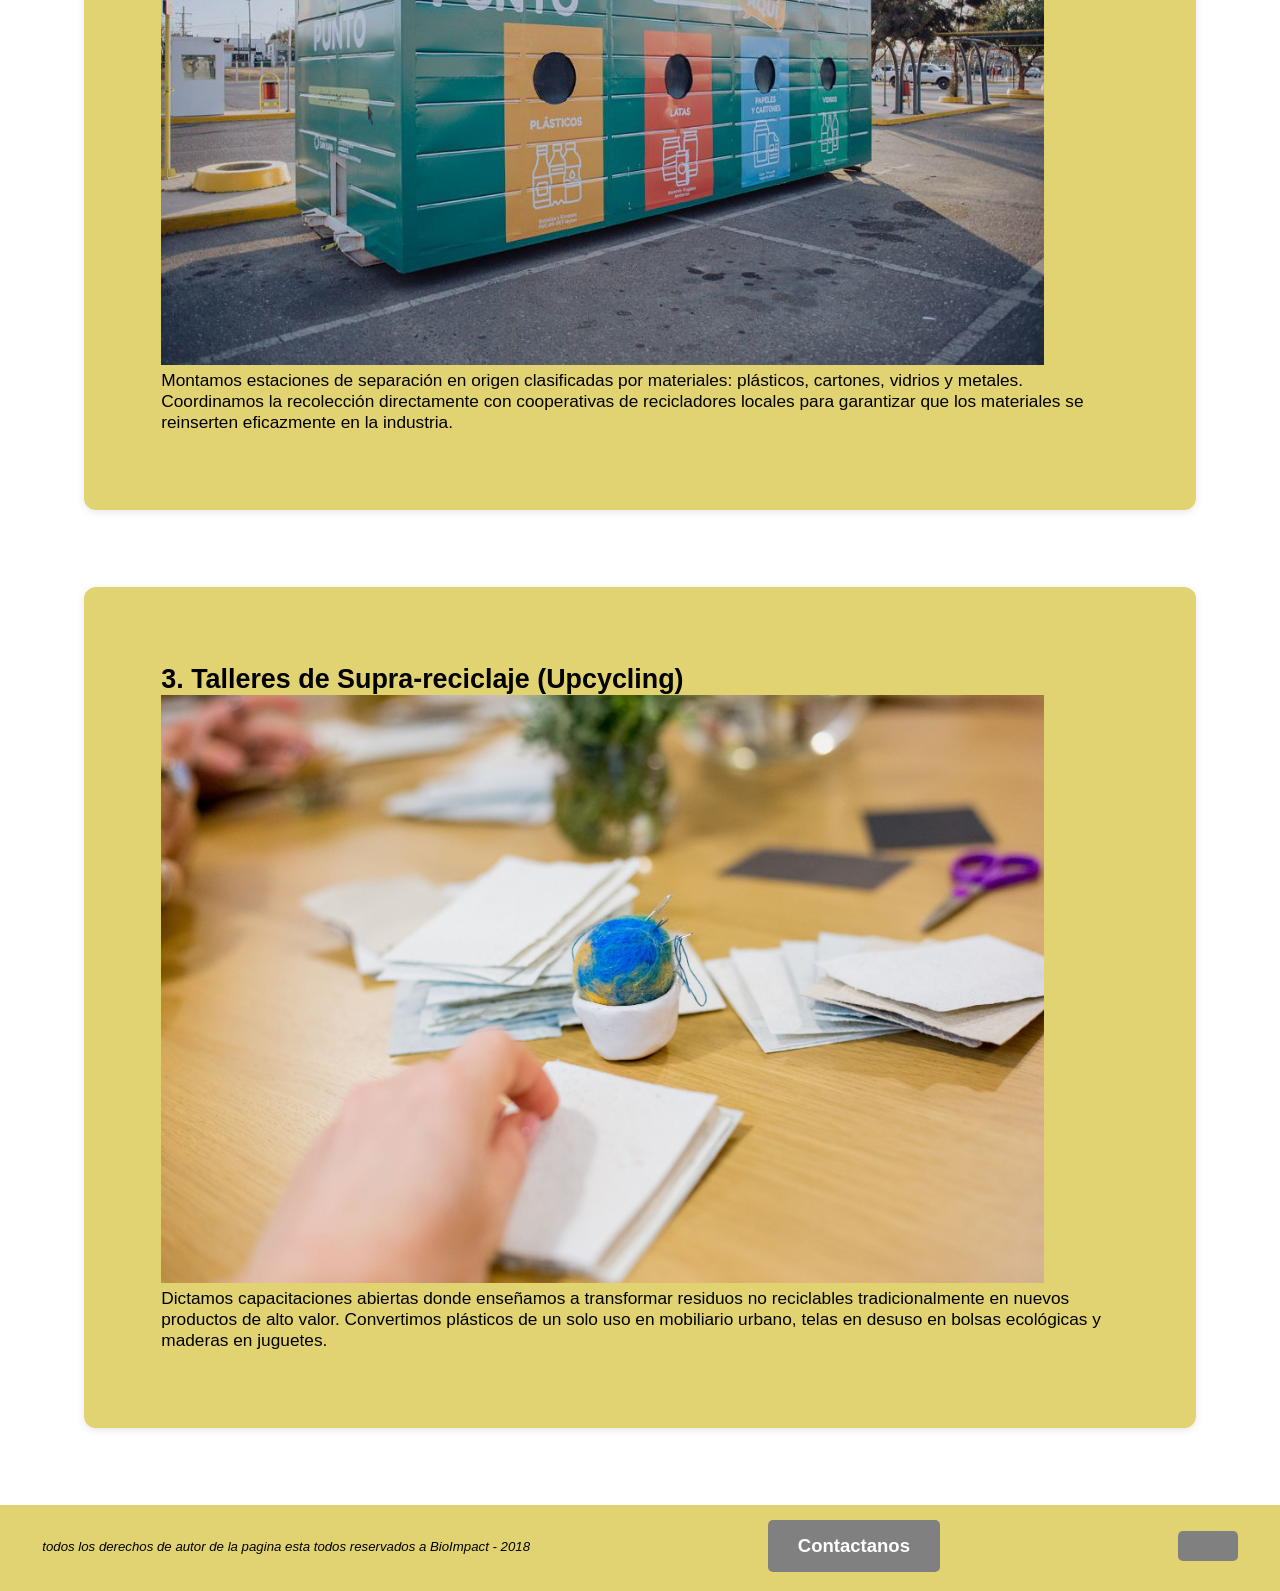
==== commit 93031c86: "feat: agregado de 3 botones en 4 páginas y estilos CSS para botones con Flexbox y actualización de i" ====
--- a/src/views/ceroReciduos.html
+++ b/src/views/ceroReciduos.html
@@ -10,7 +10,7 @@
 <body>
     <header class="FilaDeItemsCentrados rectanguloHorizontal">
 
-        <div class="container-logo">
+       <div class="container-logo">
            <a href="../views/index.html">
                 <img class="logo" src="../../public/images/Logo.png" alt="Logo BioImpact">
             </a> 
@@ -19,10 +19,10 @@
         
         <nav class="ColumnaReversaDeItemsCentrados" >
             <ul class="flex-ul">
-                <li><a href="#introduccion" class="textoSombreado contenidoBloque transicionDeEscala" target="_self">Introduccion</a></li>
-                <li><a href="#lineaDeAccion" class="textoSombreado contenidoBloque transicionDeEscala" target="_self">LineaDeAccion</a></li>
-                
-                
+                <li><a href="./ecoEscuelas.html" class="textoSombreado contenidoBloque transicionDeEscala" target="_self">EcoEscuelas</a></li>
+                <li><a href="./plantAr.html" class="textoSombreado contenidoBloque transicionDeEscala" target="_self">PlantAr</a></li>
+                <li><a href="./ceroReciduos.html" class="textoSombreado contenidoBloque transicionDeEscala" target="_self">Cero Reciduos</a></li>
+                <li><a href="./guardianesDelAgua.html" class="textoSombreado contenidoBloque transicionDeEscala" target="_self">Guardianes Del Agua</a></li>
             </ul>
             <form class="search-container">
                 <input type="text" placeholder="Buscar proyectos..." class="search-input">
@@ -40,14 +40,19 @@
 
     </header>
     <main>
-        
         <section id="introduccion" >
             <h1>Programa Cero Residuos</h1>
             <p>En BioImpact transformamos el concepto 
                 de basura en recursos valiosos mediante <br>
                 la economía circular. Conocé nuestras 3 líneas de acción:</p>
         </section>
-        <br>
+        
+        <ul class="btn-group">
+                <li><a href="#lineaDeAccion" class="button-main" target="_self">LineaDeAccion</a></li>
+                <li><a href="#puntosReciclaje" class="button-main" target="_self">Puntos De Reciclaje</a></li>
+                <li><a href="#talleres" class="button-main" target="_self">Talleres de Supra-reciclaje (Upcycling)</a></li>
+
+            </ul>
 
         <!-- Tres formas de implementación usando tablas limpias -->
         <section id="lineaDeAccion">
@@ -75,7 +80,7 @@
                 
 
               
-            <article class="articulo">
+            <article id="puntosReciclaje" class="articulo">
                 <h2>2. Puntos de Reciclaje y Ecopuntos</h2>
                 
                     
@@ -96,7 +101,7 @@
             </article>
 
             
-            <article class="articulo">
+            <article id="talleres" class="articulo">
                 <h2>3. Talleres de Supra-reciclaje (Upcycling)</h2>
                 
                     
--- a/public/css/styles.css
+++ b/public/css/styles.css
@@ -31,20 +31,6 @@
     color: var(--colorPrimario);
 }
 
-.a-class {
-    text-decoration: none;
-    color: var(--cuartoColor); 
-    font-weight: bold;
-    text-shadow: 1px 1px 3px var(--cuartoColor);
-    display: inline-block;
-    transition: transform 0.3s ease;
-}
-.a-class:hover{
-    transform: scale(1.1);
-    font-weight: bold;
-}
-
-/*subdiviciones de a-class*/
 .textoSombreado{
     text-decoration: none;
     color: var(--cuartoColor); 
@@ -58,9 +44,7 @@
 }
 
 .contenidoBloque{ display: block;}
-/*subdiviciones de a-class*/
-
-/**/
+
 .transicionOscuraDeColorTerciario:hover{
     background-color: var(--colorHoverPrimario);
     transition: background 0.3s ease;
@@ -84,7 +68,6 @@
 
 .container-logo{width: 250px;}
 
-
 img.figureimg{width: 23rem;height: auto; max-width: 100%;}
 
 .rectanguloHorizontal{
@@ -130,7 +113,6 @@
 li {
     margin: 0rem 0.4rem 0rem 0.4rem; 
 }
-
 
 .search-container {
     display: flex;
@@ -163,28 +145,6 @@
     background-color: var(--colorHoverSecundario); 
 }
 
-.donation-button{
-    
-    display: inline-block;
-    font-size: 16px;
-    border-radius: 500px;
-    border: 1px solid transparent;
-    min-width: 100px;
-    text-align: center;
-    /*padding: 16px 14px 18px;*/
-    color: var(--colorPrimario);
-    background-color: var(--colorTerciario);
-    text-decoration: none;   
-    /*transition: background 0.3s ease;    */
-    font-weight: bold;     
-    padding: 10px 20px;  
-    white-space: nowrap; 
-}
-
-.donation-button:hover {
-    background-color: var(--colorHoverPrimario);
-}
-
 header>div.header-right>a>i{
     color: var(--colorTerciario);
 }
@@ -211,7 +171,7 @@
     max-width: 1200px;
     width: 90%;
     margin: 0 auto;
-    padding: 2rem;
+    padding: 0;
 }
 
 .articulo{
@@ -278,3 +238,26 @@
     background-color: var(--colorTerciario);
     color: var(--colorPrimario);
 }
+.btn-group {
+  display: flex;
+  flex-wrap: wrap;
+  list-style: none;
+  justify-content: center;
+  margin: 30px;
+}
+
+.button-main {
+  background-color: var(--colorHoverSecundario);
+  border: none;
+  color: white;
+  padding: 15px 32px;
+  text-align: center;
+  text-decoration: none;
+  font-size: 16px;
+  cursor: pointer;
+  border-radius: 15px;
+}
+
+.btn-group .button-main:hover {
+  background-color: dodgerblue;
+}
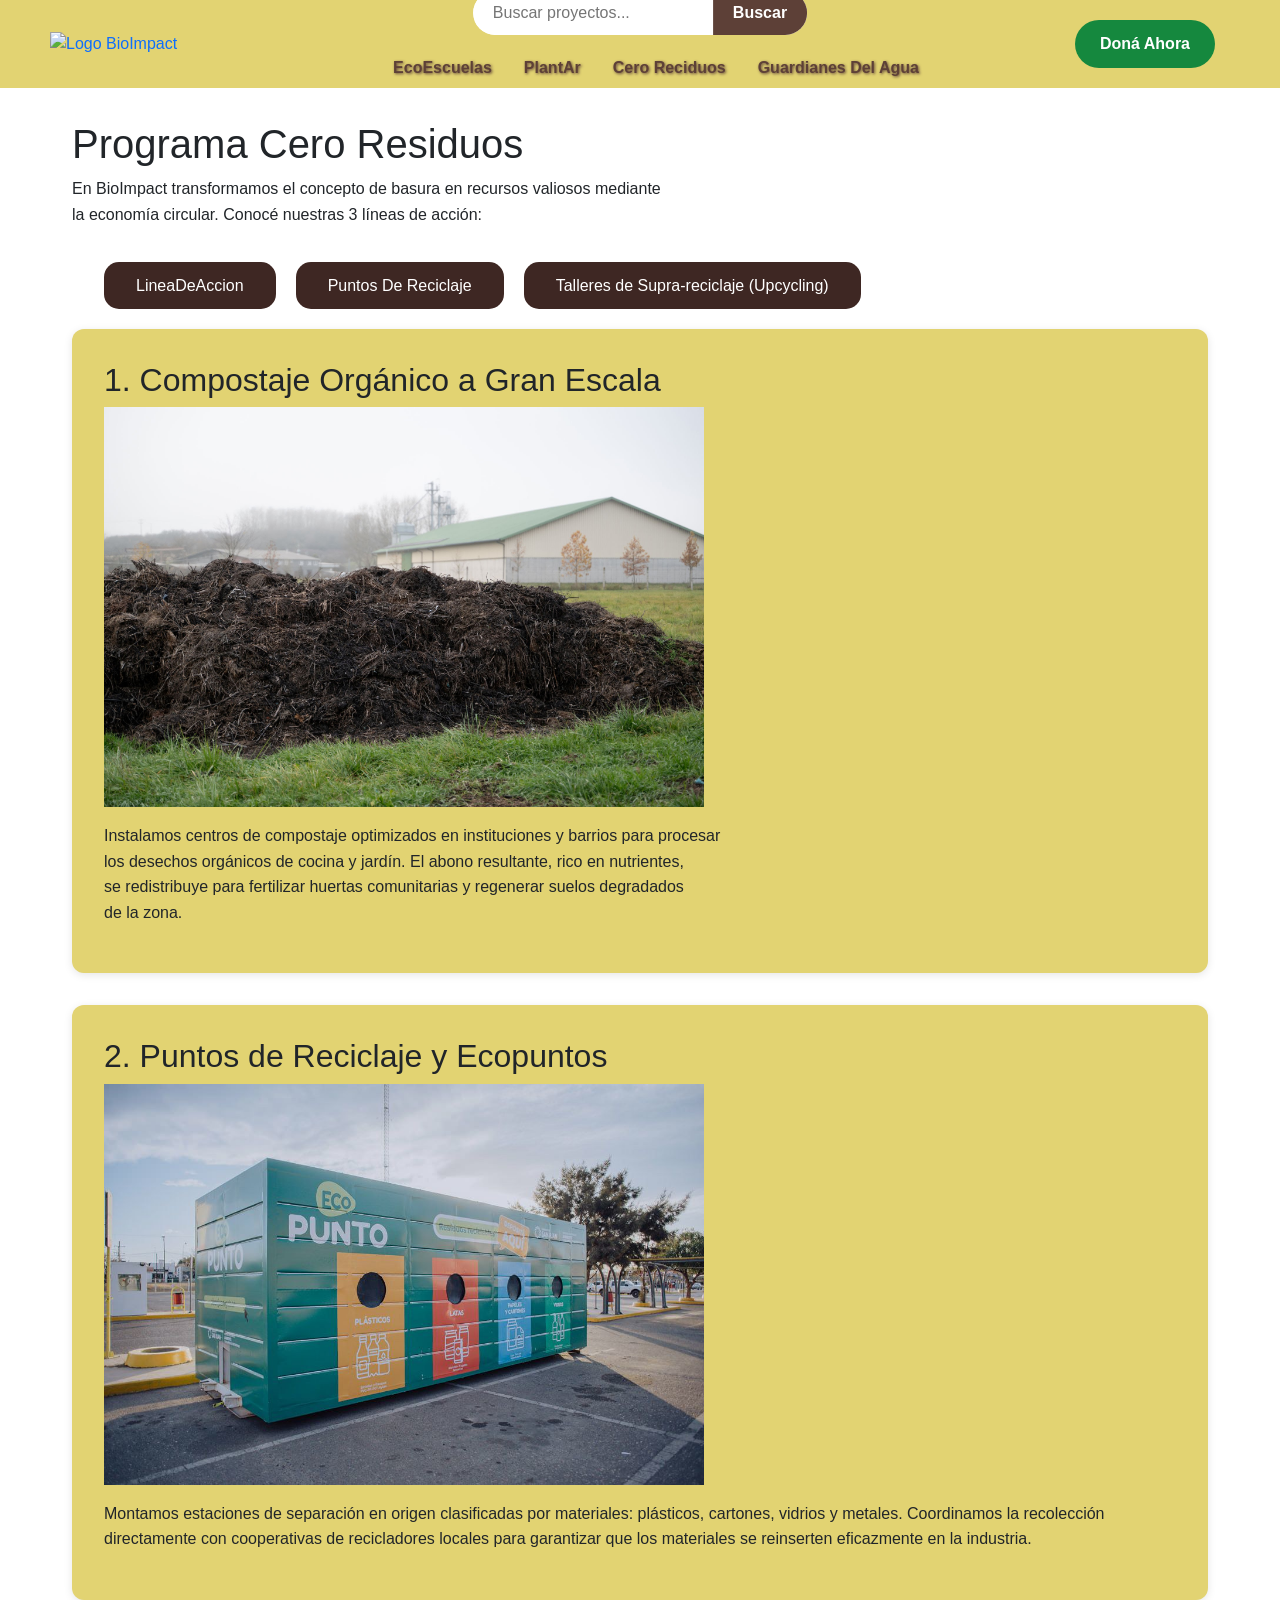
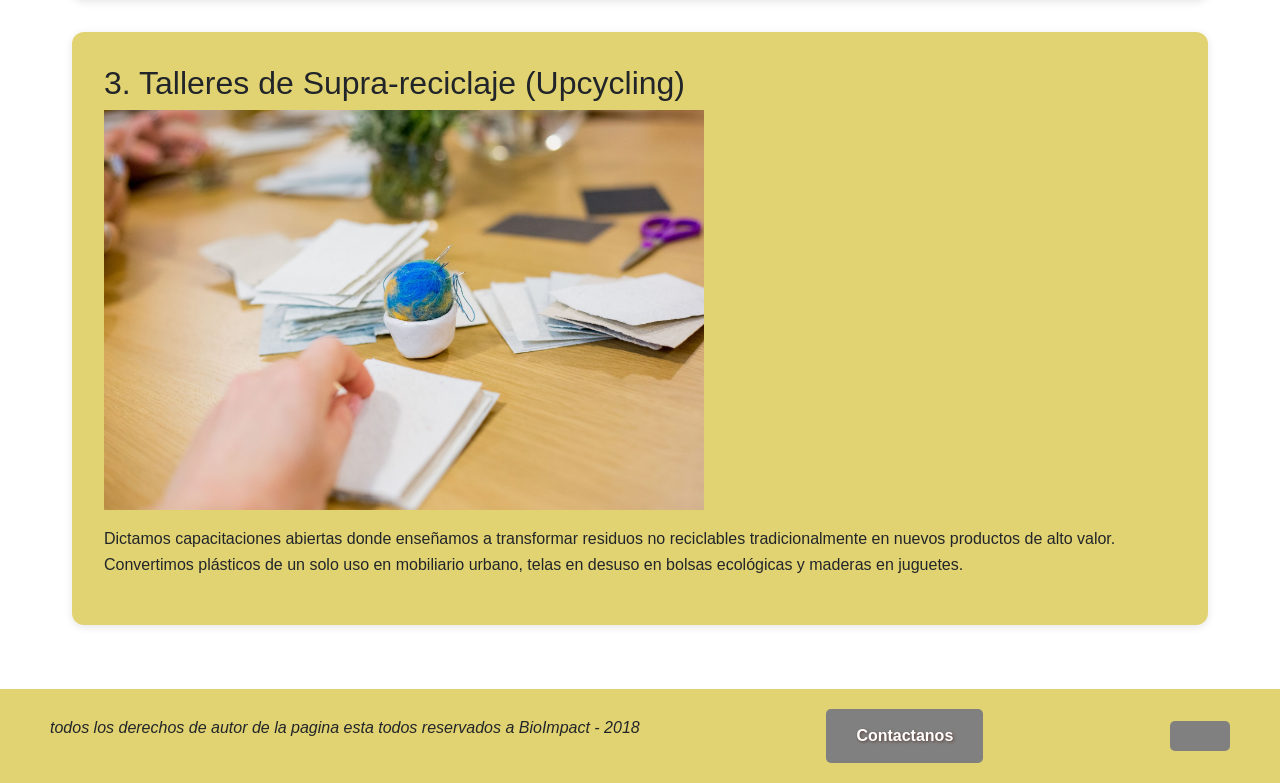
==== commit 56e8570c: "Unificación de css terminado. Media query Desktop-Tablet-Mobile terminadas. Menú hamburgesa y buscad" ====
--- a/src/views/ceroReciduos.html
+++ b/src/views/ceroReciduos.html
@@ -6,40 +6,90 @@
     <title>BioImpact</title>
     <link rel='stylesheet' href='../../public/css/styles.css'>
     <script src="https://kit.fontawesome.com/adc9d4d85c.js" crossorigin="anonymous"></script>
+    <link href="https://cdn.jsdelivr.net/npm/bootstrap@5.3.8/dist/css/bootstrap.min.css" rel="stylesheet">
 </head>
 <body>
     <header class="FilaDeItemsCentrados rectanguloHorizontal">
 
-       <div class="container-logo">
+        <!-- Botón hamburguesa -->
+        <button class="navbar-toggler hamburguesa d-md-none"
+            type="button"
+            data-bs-toggle="collapse"
+            data-bs-target="#menuMobile">
+            <i class="fa-solid fa-seedling fa-2x" style="color: white;"></i>
+        </button>
+
+        <div class="container-logo">
            <a href="../views/index.html">
                 <img class="logo" src="../../public/images/Logo.png" alt="Logo BioImpact">
             </a> 
         </div>
+
+        <button
+            class="d-md-none btn p-0 border-0 bg-transparent"
+            type="button"
+            data-bs-toggle="collapse"
+            data-bs-target="#mobileSearch">
+            <i class="fa-solid fa-magnifying-glass fa-2x" style="color: white;"></i>
+        </button>
         
-        
-        <nav class="ColumnaReversaDeItemsCentrados" >
-            <ul class="flex-ul">
-                <li><a href="./ecoEscuelas.html" class="textoSombreado contenidoBloque transicionDeEscala" target="_self">EcoEscuelas</a></li>
-                <li><a href="./plantAr.html" class="textoSombreado contenidoBloque transicionDeEscala" target="_self">PlantAr</a></li>
-                <li><a href="./ceroReciduos.html" class="textoSombreado contenidoBloque transicionDeEscala" target="_self">Cero Reciduos</a></li>
-                <li><a href="./guardianesDelAgua.html" class="textoSombreado contenidoBloque transicionDeEscala" target="_self">Guardianes Del Agua</a></li>
+        <!-- Buscador mobile -->
+
+        <div class="collapse d-md-none w-container" id="mobileSearch">
+            <form class="p-2">
+                <input
+                    type="text"
+                    class="form-control"
+                    placeholder="Buscar proyectos...">
+            </form>
+        </div>
+
+        <!-- Menú escritorio y tablet -->
+
+        <nav class="flex-nav d-none d-md-flex">
+        <form class="search-container">
+            <input type="text" placeholder="Buscar proyectos..." class="search-input">
+            <button type="submit" class="search-btn">Buscar</button>
+        </form>
+
+        <ul class="flex-ul">
+            <li><a href="./ecoEscuelas.html" class="a-class">EcoEscuelas</a></li>
+            <li><a href="./plantAr.html" class="a-class">PlantAr</a></li>
+            <li><a href="./ceroReciduos.html" class="a-class">Cero Reciduos</a></li>
+            <li><a href="./guardianesDelAgua.html" class="a-class">Guardianes Del Agua</a></li>
+        </ul>
+    </nav>
+
+    <div class="header-buttons d-none d-md-flex">
+        <a href="./donaciones.html" class="donation-button">Doná Ahora</a>
+        <a href="./login.html">
+            <i class="fa-solid fa-user fa-xl login"></i>
+        </a>
+    </div>
+
+        <!-- Menú celular -->
+        <div class="collapse mobile-menu d-md-none" id="menuMobile">
+
+            <ul class="flex-ul-mobile">
+                <li><a href="./ecoEscuelas.html" class="a-class-index">EcoEscuelas</a></li>
+                <li><a href="./plantAr.html" class="a-class-index">PlantAr</a></li>
+                <li><a href="./ceroReciduos.html" class="a-class-index">Cero Reciduos</a></li>
+                <li><a href="./guardianesDelAgua.html" class="a-class-index">Guardianes Del Agua</a></li>
             </ul>
-            <form class="search-container">
-                <input type="text" placeholder="Buscar proyectos..." class="search-input">
-                <button type="submit" class="search-btn">
-                    Buscar
-                </button>
-            </form>
-        </nav>
 
-        <div class="header-right">
-            <a href="./donaciones.html" class="cajaSuave textoNormal transicionOscuraDeColorTerciario">Doná Ahora</a>
-            <a href="./login.html"><i class="fa-solid fa-user fa-xl"></i></a>
+            <div class="mobile-buttons">
+                <a href="./donaciones.html" class="donation-button">Doná Ahora</a>
+
+                <a href="./login.html">
+                    <i class="fa-solid fa-user fa-xl login"></i>
+                </a>
+            </div>
+
         </div>
         
 
     </header>
-    <main>
+    <main class="contenedor-section">
         <section id="introduccion" >
             <h1>Programa Cero Residuos</h1>
             <p>En BioImpact transformamos el concepto 
@@ -126,7 +176,7 @@
        
        <p><i> todos los derechos de autor de la
         pagina esta todos reservados a BioImpact - 2018 </i> </p>
-       <div class="box-grey">
+       <div class="box-grey a-class">
            <a href="./contacto.html" class="textoNormal transicionDeEscala contenidoBloque">Contactanos</a>
        </div>
        <div class="box-grey">
@@ -139,7 +189,6 @@
         
       
    </footer>
-</body>
-
+<script src="https://cdn.jsdelivr.net/npm/bootstrap@5.3.8/dist/js/bootstrap.bundle.min.js"></script>
 </body>
 </html>    
--- a/public/css/styles.css
+++ b/public/css/styles.css
@@ -1,263 +1,844 @@
+/* VARIABLES */
+
 :root{
-    --colorPrimario: #fff;
-    --colorSecundario: #E2D372  ;
-    --colorTerciario: #15883e;
-    --cuartoColor:  #5d4037;
-    
+    --colorPrimario: #15883e;
+    --colorSecundario: #5d4037;
+    --colorTerciario: #E2D372;
+
     --colorHoverPrimario:#1f5321;
-    --colorHoverSecundario: #3e2723;
-}
+    --colorHoverSecundario:#3e2723;
+}
+
+/* RESET */
+
 *{
-    font-family: 'Monsterrat', sans-serif;
-    margin: 0;
-    padding: 0;
-}
-
-html{font-size: 3vw;}
-body{font-size: 0.15rem;}
+    margin:0;
+    padding:0;
+    box-sizing:border-box;
+    font-family:'Montserrat', sans-serif;
+}
+
+html{
+    font-size:16px;
+}
+
+body{
+    font-size:1rem;
+}    
+
+a{
+    text-decoration: none !important;
+}
+
+li{
+    list-style:none;
+}
+
+/* ESTRUCTURA GENERAL */
+
 header{
-    position: relative;
-    bottom: 0.41rem; 
-    font-size: 2.5em;
-}
-
-main{font-size: 3em;
-    margin: 0rem 2.2rem 0rem 2.2rem; 
-}
-
-footer{font-size: 2.3em;}
+    font-size:1em;
+}
+
+main{
+    margin:0, 2rem;
+}
+
+footer{
+    font-size:1em;
+}
 
 footer a{
-    color: var(--colorPrimario);
-}
-
-.textoSombreado{
-    text-decoration: none;
-    color: var(--cuartoColor); 
-    font-weight: bold;
-    text-shadow: 1px 1px 3px var(--cuartoColor);
-}
-
-.transicionDeEscala:hover{
-    transition: transform 0.3s ease;
-    transform: scale(1.1);
-}
-
-.contenidoBloque{ display: block;}
-
-.transicionOscuraDeColorTerciario:hover{
-    background-color: var(--colorHoverPrimario);
-    transition: background 0.3s ease;
-}
-
-.textoNormal{
-    font-size: 1.4em;
-    text-align: center;
-    text-decoration: none; 
-    font-weight: bold;    
-    white-space: nowrap;     
-}
-
-.cajaSuave{
-    padding: 10px 20px;  
-    border: 1px solid transparent;
-    border-radius: 500px;
-    background-color: var(--colorTerciario);
-    color: var(--colorPrimario);
-}
-
-.container-logo{width: 250px;}
-
-img.figureimg{width: 23rem;height: auto; max-width: 100%;}
+    color: white !important;
+}
+
+/* RESPONSIVE */
+
+h1{
+    font-size:clamp(2rem, 4vw, 3rem);
+    margin-bottom:1rem;
+    color:var(--colorSecundario);
+}
+
+h2{
+    font-size:clamp(1.5rem, 3vw, 2.2rem);
+}
+
+h3{
+    font-size:clamp(1.2rem, 2vw, 1.6rem);
+}
+
+p,
+li,
+td,
+label{
+    font-size:clamp(1rem, 1.5vw, 1rem);
+    line-height:1.6;
+}
+
+/* CLASES GENERALES */
+
+.a-class{
+    color:var(--colorSecundario);
+    font-weight:bold;
+    text-shadow:1px 1px 3px var(--colorSecundario);
+    display:inline-block;
+    transition:transform .3s ease;
+}
+
+.a-class:hover{
+    transform:scale(1.1);
+}
+
+.w-container{
+    width:100%;
+}
+
+.container-logo{
+    width:250px;
+}
+
+.logo{
+    width: 220px;
+    height: auto;
+}
+
+.figureimg{
+    width:100%;
+    max-width:600px;
+    height:auto;
+    display:block;
+}
+
+.box-grey{
+    border-radius:5px;
+    padding:15px 30px;
+    background-color:grey;
+}
 
 .rectanguloHorizontal{
-    width: 100%;
-    box-sizing: border-box;
-    padding: 0.4rem 1.1rem 0.5rem 1.1rem;
-    background-color: var(--colorSecundario); 
+    width:100%;
+    padding:.4rem 1.1rem .5rem 1.1rem;
+    background-color:var(--colorTerciario);
 }
 
 .FilaDeItemsCentrados{
-    display: flex;
-    justify-content: space-between; 
-    align-items: center; 
-    flex-direction: row;
-}
-
-header>div.container-logo>a>img {
-    width: 12em;
-    margin-right: 0.3em; 
+    display:flex;
+    justify-content:space-between;
+    align-items:center;
+    gap:20px;
+    flex-wrap:wrap;
+    padding: 20px 50px;
 }
 
 .ColumnaReversaDeItemsCentrados{
-    display: flex;
-    flex-direction: column-reverse;
-    padding: 30px;
-    align-items: center
-}
-
-.header-right {
-    display: flex;
-    align-items: center;
-    gap: 15px;
-}
-
-.flex-ul {
-    display: flex;
-    list-style: none; 
-    margin: 0;
-    padding: 0;
-    gap: 40px
-}
-
-li {
-    margin: 0rem 0.4rem 0rem 0.4rem; 
-}
-
-.search-container {
-    display: flex;
-    max-width: 400px; 
-    border-radius: 25px; 
-    overflow: hidden; 
-    background-color: var(--colorPrimario);
-    margin-bottom: 20px;
-}
-
-.search-input {
-    border: none;
-    padding: 10px 20px;
-    flex-grow: 1; 
-    outline: none; 
-    font-size: 14px;
-}
-
-.search-btn {
-    background-color: var(--cuartoColor); 
-    color: white;
-    border: none;
-    padding: 10px 20px;
-    cursor: pointer;
-    transition: background 0.3s ease;
-    font-weight: bold;
-}
-
-.search-btn:hover {
-    background-color: var(--colorHoverSecundario); 
-}
-
-header>div.header-right>a>i{
-    color: var(--colorTerciario);
-}
-
-header>div.header-right>a>i:hover {
-    transition: color 0.3s ease;
-    color: var(--colorHoverPrimario);
-}
-
-.box-grey{
-    border-radius: 5px;
-    padding: 15px 30px;
-    background-color: grey;
-}
-
-h1{
-    font-size: 0.9rem;
-}
-h2, h3, h4{
-    font-size: 0.7rem;
-}
+    display:flex;
+    flex-direction:column-reverse;
+    align-items:center;
+    padding:30px;
+}
+
+.flex-ul{
+    display:flex;
+    gap:2rem;
+    flex-wrap:wrap;
+    justify-content:center;
+}
+
+/* BUSCADOR */
+
+.search-container{
+    display:flex;
+    max-width:400px;
+    border-radius:25px;
+    overflow:hidden;
+    background:white;
+    margin-bottom:20px;
+}
+
+.search-input{
+    border:none;
+    padding:10px 20px;
+    flex-grow:1;
+    outline:none;
+}
+
+.search-btn{
+    background:var(--colorSecundario);
+    color:white;
+    border:none;
+    padding:10px 20px;
+    cursor:pointer;
+    transition:.3s;
+    font-weight:bold;
+}
+
+.search-btn:hover{
+    background:var(--colorHoverSecundario);
+}
+
+/* BOTONES */
+
+.donation-button{
+    display:inline-block;
+    background:var(--colorPrimario);
+    color:white;
+    border-radius:25px;
+    padding:12px 25px;
+    font-weight:bold;
+    transition:.3s;
+    white-space:nowrap;
+}
+
+.donation-button:hover{
+    background:var(--colorHoverPrimario);
+}
+
+.login{
+    color:var(--colorPrimario);
+    transition:.3s;
+}
+
+.login:hover{
+    color:var(--colorHoverPrimario);
+} 
+
+.btn-group{
+    display:flex;
+    justify-content:center;
+    gap:20px;
+    flex-wrap:wrap;
+    margin:30px 0;
+}
+.button-main{
+    background-color:var(--colorHoverSecundario);
+    border:none;
+    color:white;
+    padding:15px 32px;
+    text-align:center;
+    text-decoration:none;
+    font-size:16px;
+    cursor:pointer;
+    border-radius:15px;
+    min-width:220px;
+}
+
+.btn-group .button-main:hover {
+  background-color: dodgerblue;
+}
+
+/* CONTENIDO */
 
 .contenedor-section{
-    max-width: 1200px;
-    width: 90%;
-    margin: 0 auto;
-    padding: 0;
+    width:min(95%,1200px);
+    margin:auto;
+    padding:2rem;
 }
 
 .articulo{
-    background: var(--colorSecundario);
-    padding: 2rem;
-    border-radius: 12px;
-    margin-bottom: 2rem;
-    box-shadow: 0 2px 8px rgba(0,0,0,.1);
-}
+    background:var(--colorTerciario);
+    padding:2rem;
+    border-radius:12px;
+    margin-bottom:2rem;
+    box-shadow:0 2px 8px rgba(0,0,0,.1);
+}
+
+
+/* FORMULARIOS */
 
 .form{
-    width: 500px;
-    margin: 15px auto;
-    padding: 30px;
-    border: 1px solid #999;
-    border-radius: 15px;
-
-    display: flex;
-    flex-direction: column;
-    gap: 15px;
-    background-color: var(--colorSecundario);
-
+    width:500px;
+    margin:15px auto;
+    padding:30px;
+    border:1px solid #999;
+    border-radius:15px;
+    display:flex;
+    flex-direction:column;
+    gap:15px;
+    background:var(--colorTerciario);
 }
 
 .fila{
-    display: flex;
-    gap: 15px;
+    display:flex;
+    gap:15px;
 }
 
 .campo{
-    flex: 1;
-    display: flex;
-    flex-direction: column;
+    flex:1;
+    display:flex;
+    flex-direction:column;
 }
 
 .campo-completo{
-    display: flex;
-    flex-direction: column;
+    display:flex;
+    flex-direction:column;
 }
 
 .montos{
-    display: flex;
-    justify-content: space-between;
+    display:flex;
+    justify-content:space-between;
 }
 
 input,
 select{
-    padding: 8px;
-    width: 100%;
-    box-sizing: border-box;
-    border-radius: 50px;
-    border: 1px solid transparent;
-}
-
-main form input[type="submit"].cajaSuave{
-    width: 150px;
-    margin: 20px auto 0;
+    width:100%;
+    padding:8px;
+    border-radius:50px;
+    border:1px solid transparent;
+    box-sizing:border-box;
+}
+
+input[type="submit"]{
+    width:150px;
+    margin:20px auto 0;
 }
 
 .h1-forms{
-    text-align: center;
-    margin-bottom: 20px;
-    border-radius: 50px;
-    background-color: var(--colorTerciario);
-    color: var(--colorPrimario);
-}
-.btn-group {
-  display: flex;
-  flex-wrap: wrap;
-  list-style: none;
-  justify-content: center;
-  margin: 30px;
-}
-
-.button-main {
-  background-color: var(--colorHoverSecundario);
-  border: none;
-  color: white;
-  padding: 15px 32px;
-  text-align: center;
-  text-decoration: none;
-  font-size: 16px;
-  cursor: pointer;
-  border-radius: 15px;
-}
-
-.btn-group .button-main:hover {
-  background-color: dodgerblue;
+    text-align:center;
+    margin-bottom:20px;
+    border-radius:50px;
+    background:var(--colorPrimario);
+    color:white;
+} 
+
+/* INDEX - HEADER FLOTANTE */
+
+.flex-header{
+    display:flex;
+    justify-content:space-between;
+    align-items:center;
+    position:absolute;
+    top:0;
+    left:0;
+    width:100%;
+    z-index:1000;
+    padding:20px 50px;
+    background:linear-gradient(
+        to bottom,
+        rgba(0,0,0,.5),
+        transparent
+    );
+}
+
+.menu-wrapper{
+    flex:1;
+    display:flex;
+    justify-content:center;
+    align-items:center;
+}
+
+.header-buttons{
+    display:flex;
+    align-items:center;
+    gap:15px;
+    margin-left:auto;
+}
+
+/* Logo exclusivo del index */
+
+.logo-index{
+    width:200px;
+    border-radius:50%;
+    filter:drop-shadow(
+        0 0 15px rgba(21,136,62,.8)
+    );
+    transition:.3s;
+}
+
+.logo-index:hover{
+    transform:scale(1.05);
+    filter:drop-shadow(
+        0 0 25px rgba(21,136,62,1)
+    );
+}
+
+/* Navegación del index */
+
+.flex-nav{
+    display:flex;
+    flex-direction:column;
+    align-items:center;
+    position:absolute;
+    left:50%;
+    transform:translateX(-50%);
+}
+
+.a-class-index{
+    color:white;
+    font-weight:bold;
+    text-shadow:1px 1px 3px var(--colorSecundario);
+    display:inline-block;
+    transition:transform .3s ease;
+}
+
+.a-class-index:hover{
+    transform:scale(1.1);
+}
+
+
+/* CARRUSEL */
+
+.carrusel-seccion{
+    width:100%;
+    height:95vh;
+    position:relative;
+    overflow:hidden;
+}
+
+.carrusel-container,
+.carrusel-track{
+    height:100%;
+}
+
+.carrusel-track{
+    display:flex;
+    overflow-x:auto;
+    scroll-snap-type:x mandatory;
+    scroll-behavior:smooth;
+}
+
+.carrusel-track::-webkit-scrollbar{
+    display:none;
+}
+
+.noticia-card{
+    flex:0 0 100vw;
+    height:100%;
+    background-size:cover;
+    background-position:center;
+    position:relative;
+    display:flex;
+    align-items:center;
+    padding-left:10%;
+    scroll-snap-align:start;
+}
+
+.overlay{
+    position:absolute;
+    inset:0;
+    background:rgba(0,0,0,.4);
+}
+
+.info-noticia{
+    position:relative;
+    z-index:10;
+    color:white;
+    max-width:600px;
+}
+
+.info-noticia h3{
+    font-size:3rem;
+    margin-bottom:10px;
+}
+
+.btn-accion{
+    display:inline-block;
+    background:#ffeb3b;
+    color:black;
+    padding:12px 30px;
+    border-radius:5px;
+    margin-top:15px;
+    font-weight:bold;
+    transition:.3s;
+}
+
+.btn-accion:hover{
+    background:#cfba01;
+} 
+
+/* FLECHAS */
+
+.flecha{
+    position:absolute;
+    top:50%;
+    transform:translateY(-50%);
+    background:rgba(255,255,255,.2);
+    border:none;
+    color:white;
+    font-size:2.5rem;
+    padding:15px;
+    cursor:pointer;
+    z-index:100;
+    border-radius:50%;
+}
+
+.prev{
+    left:20px;
+}
+
+.next{
+    right:20px;
+}
+
+/* FOOTER */
+
+.flex-footer{
+    display:flex;
+    justify-content:space-around;
+    align-items:flex-end;
+    padding:50px;
+    background-color:var(--colorTerciario);
+}
+
+.flex-mision{
+    display:flex;
+    flex-direction:column;
+    align-items:center;
+    flex-wrap:wrap;
+    justify-content:space-around;
+    margin:50px;
+}
+
+.mision{
+    margin:20px 0;
+}
+
+.btn-voluntario{
+    display:flex;
+    justify-content:center;
+    width:250px;
+    padding:12px 25px;
+    border-radius:25px;
+    background:var(--colorPrimario);
+    color:white;
+    font-weight:bold;
+    transition:.3s;
+}
+
+.btn-voluntario:hover{
+    background:var(--colorHoverPrimario);
+}
+
+/* MENU HAMBURGUESA */
+
+.hamburguesa{
+    color:white;
+    font-size:2rem;
+    border:none;
+    background:transparent;
+}
+
+.mobile-menu{
+    width:100%;
+    margin-top:15px;
+    text-align:center;
+}
+
+.flex-ul-mobile{
+    padding:0;
+    margin:0;
+}
+
+.flex-ul-mobile li{
+    margin:15px 0;
+}
+
+.mobile-buttons{
+    display:flex;
+    flex-direction:column;
+    align-items:center;
+    gap:15px;
+    margin-top:20px;
+} 
+
+/* TABLET */
+
+@media (max-width:1024px) and (min-width:769px){
+
+    .logo-index{
+        width:140px;
+    }
+
+    .flex-header{
+        gap:20px;
+        padding:20px;
+        padding-top:75px;
+    }
+
+    .flex-nav{
+        flex:1;
+        display:flex;
+        flex-direction:column;
+        align-items:center;
+        width:auto;
+    }
+
+    .flex-ul{
+        display:flex;
+        flex-wrap:nowrap;
+        justify-content:center;
+        gap:15px;
+    }
+
+    .a-class{
+        font-size:.85rem;
+    }   
+
+    .search-container{
+        width:350px;
+        max-width:350px;
+    }
+
+    .search-btn{
+        min-width:90px;
+    }
+
+
+    .info-noticia h3{
+        font-size:2.2rem;
+    }
+
+    .info-noticia p{
+        font-size:1rem;
+    }
+
+    .flex-footer{
+        flex-direction:column;
+        align-items:center;
+        text-align:center;
+        gap:20px;
+    }
+
+    .donation-button{
+        padding:10px 15px;
+        font-size:.9rem;
+    }
+
+    .btn-group{
+        flex-direction: column;
+        justify-content:center;
+        gap:30px;
+    }
+
+    .button-main{
+        min-width:200px;
+        font-size:15px;
+    }
+
+    /* Header páginas internas */
+
+    .FilaDeItemsCentrados{
+        display:flex;
+        flex-direction:row;
+        justify-content:space-between;
+        align-items:center;
+        flex-wrap:nowrap;
+        gap:20px;
+    }
+
+    .header-right{
+        display:flex;
+        align-items:center;
+        justify-content:flex-end;
+        flex-wrap:nowrap;
+        gap:15px;
+    }
+
+    .figureimg{
+        width:100%;
+        max-width:600px;
+    }
+
+    .form{
+        width:90%;
+    }
+
+    .container-logo{
+    flex-shrink:0;
+}
+
+.logo{
+    width:180px;
+}
+
+}
+/* 
+MOBILE */
+
+@media (max-width:768px){
+
+    /*  INDEX  */
+
+    .flex-header{
+        flex-direction: row-reverse;
+        flex-wrap:wrap;
+        width:100%;
+        padding:15px;
+    }
+
+    .hamburguesa{
+        display:block;
+    }
+
+    .a-class{
+        font-size:1.2rem;
+    }
+
+    .menu-wrapper{
+        display:block;
+        width:100%;
+        flex-direction:column;
+    }
+
+    #menuMobile{
+        width:100%;
+        background:rgba(0,0,0,.9);
+        margin-top:10px;
+        padding:15px;
+        border-radius:10px;
+        overflow:hidden;
+    }
+
+    .logo-index{
+        width:120px;
+    }
+
+    .search-container{
+        display:none;
+    }
+
+     .flex-ul{
+        flex-direction:column;
+        gap:1rem;
+    }
+
+
+    .flex-ul li{
+        width:100%;
+        text-align:center;
+    }
+
+    .header-buttons{
+        display:flex;
+        flex-direction:column;
+        align-items:center;
+        gap:15px;
+        margin-top:20px;
+        width:100%;
+    }
+
+    .mobile-buttons .donation-button,
+    .header-buttons .donation-button{
+        width:80%;
+        text-align:center;
+    }
+
+    /* CARRUSEL */
+
+    .carrusel-seccion{
+        height:80vh;
+    }
+
+    .noticia-card{
+        justify-content:center;
+        padding:20px;
+    }
+
+    .info-noticia{
+        margin-top:250px;
+        text-align:center;
+        padding:0 20px;
+    }
+
+    .info-noticia h3{
+        font-size:1.8rem;
+    }
+
+    .info-noticia p{
+        font-size:.9rem;
+    }
+
+    .btn-accion{
+        width:100%;
+        max-width:250px;
+        text-align:center;
+    }
+
+    .flecha{
+        font-size:1.5rem;
+        padding:10px;
+        z-index:9999;
+    }
+
+    /* FOOTER */
+
+    .flex-footer{
+        flex-direction:column;
+        gap:15px;
+        text-align:center;
+    }
+
+    .box-grey{
+        width:100%;
+        max-width:300px;
+        text-align:center;
+    }
+
+    /* PÁGINAS INTERNAS */
+
+    .FilaDeItemsCentrados{
+        flex-direction:row-reverse;
+        text-align:center;
+        gap:20px;
+    }
+
+    .ColumnaReversaDeItemsCentrados{
+        padding:10px;
+    }
+
+    .container-logo{
+        width:auto;
+    }
+
+    .logo{
+        width:150px;
+    }
+
+    .header-right{
+        flex-direction:column;
+        align-items:center;
+    }
+
+    .form{
+        width:95%;
+        padding:20px;
+    }
+
+    .fila{
+        flex-direction:column;
+    }
+
+    .montos{
+        flex-direction:column;
+        gap:10px;
+    }
+
+    .figureimg{
+        width:100%;
+    }
+
+    table{
+        display:block;
+        overflow-x:auto;
+    }
+
+    main{
+        margin:0 1rem;
+    }
+
+    .btn-group{
+        flex-direction:column;
+        gap:30px;
+        margin:20px 0;
+        align-items: flex-start;
+    }
+
+    .button-main{
+        width:100%;
+        max-width:420px;
+        min-width:auto;
+        padding:15px;
+        font-size:0.75rem;
+    }
+
 }
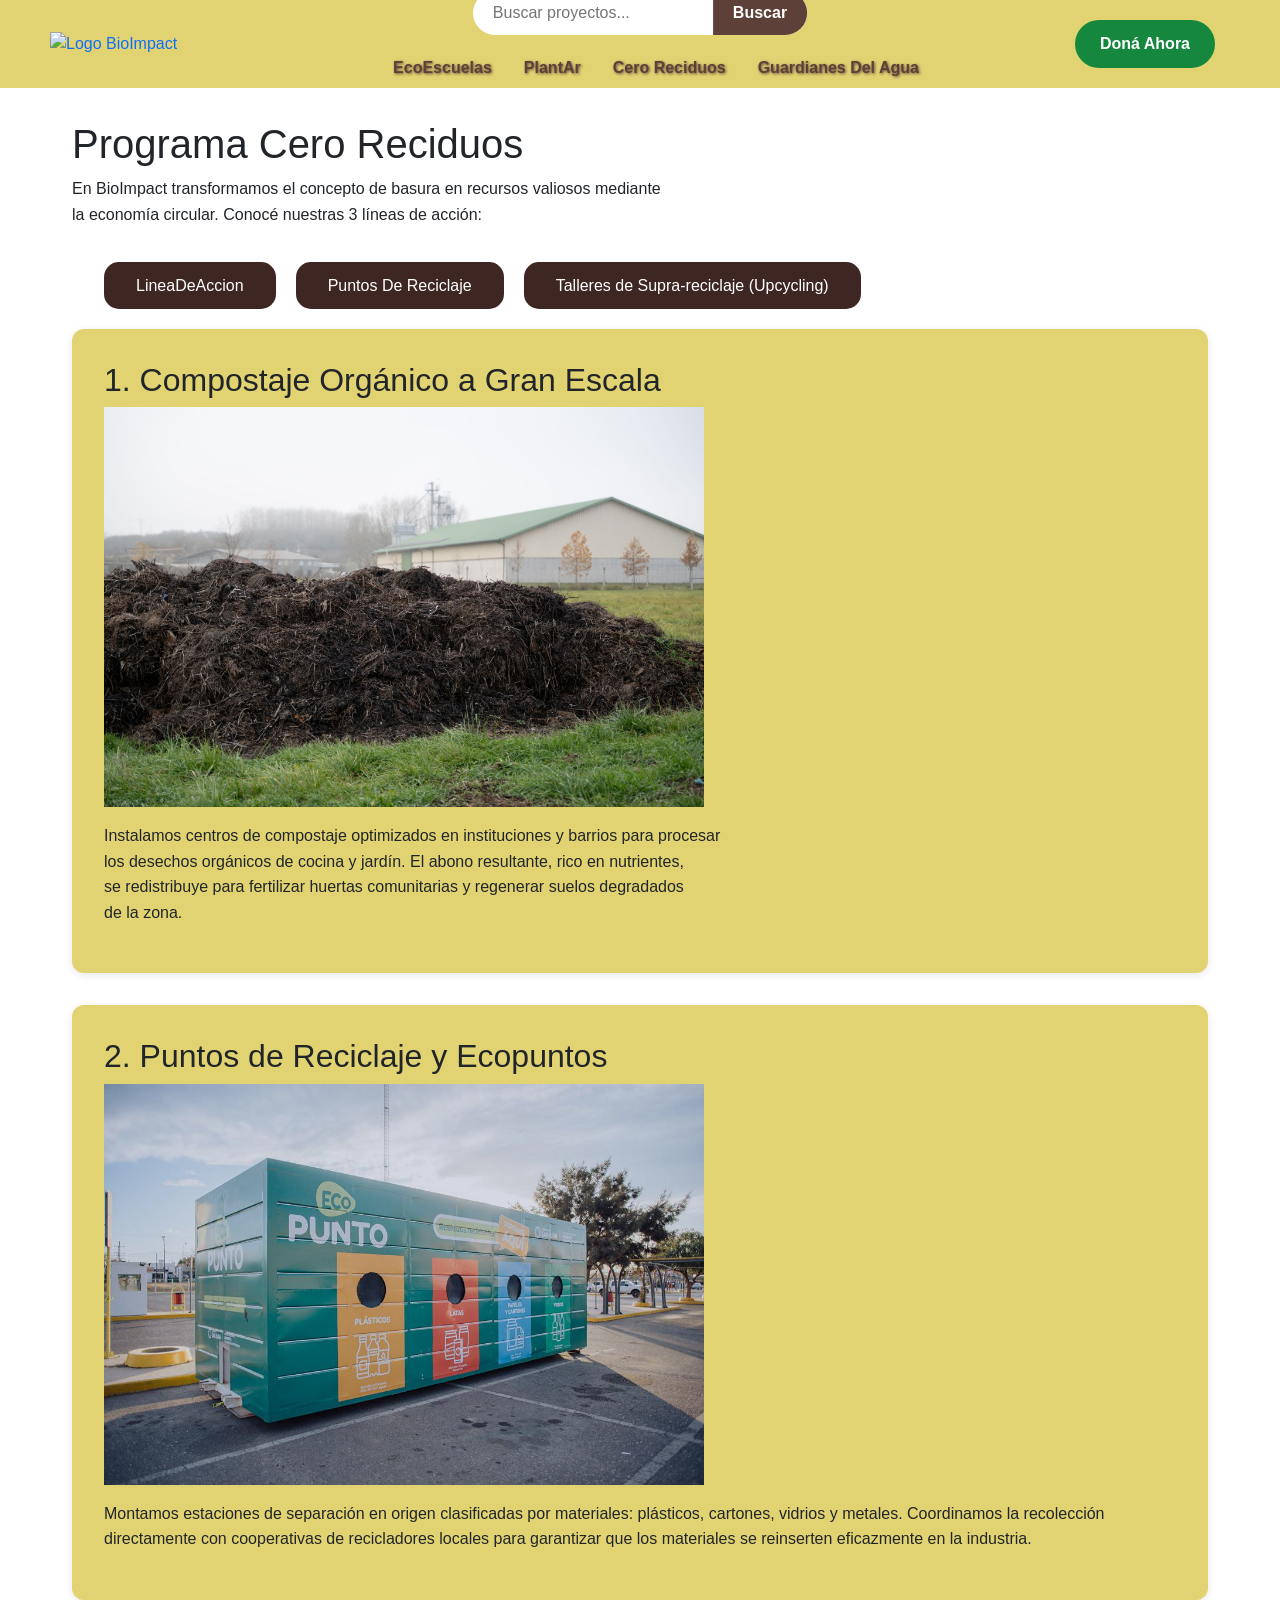
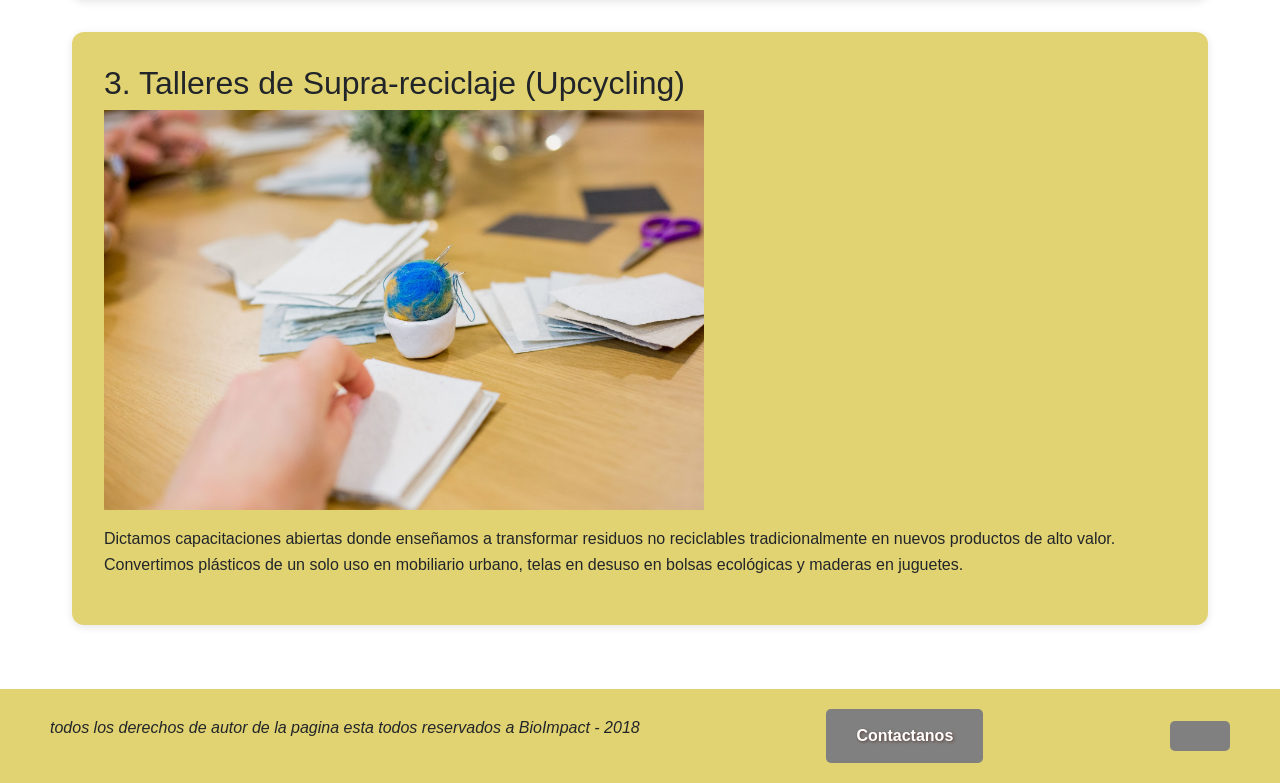
==== commit f1ea9c5f: "add file main.js" ====
--- a/src/views/ceroReciduos.html
+++ b/src/views/ceroReciduos.html
@@ -91,7 +91,7 @@
     </header>
     <main class="contenedor-section">
         <section id="introduccion" >
-            <h1>Programa Cero Residuos</h1>
+            <h1>Programa Cero Reciduos</h1>
             <p>En BioImpact transformamos el concepto 
                 de basura en recursos valiosos mediante <br>
                 la economía circular. Conocé nuestras 3 líneas de acción:</p>
